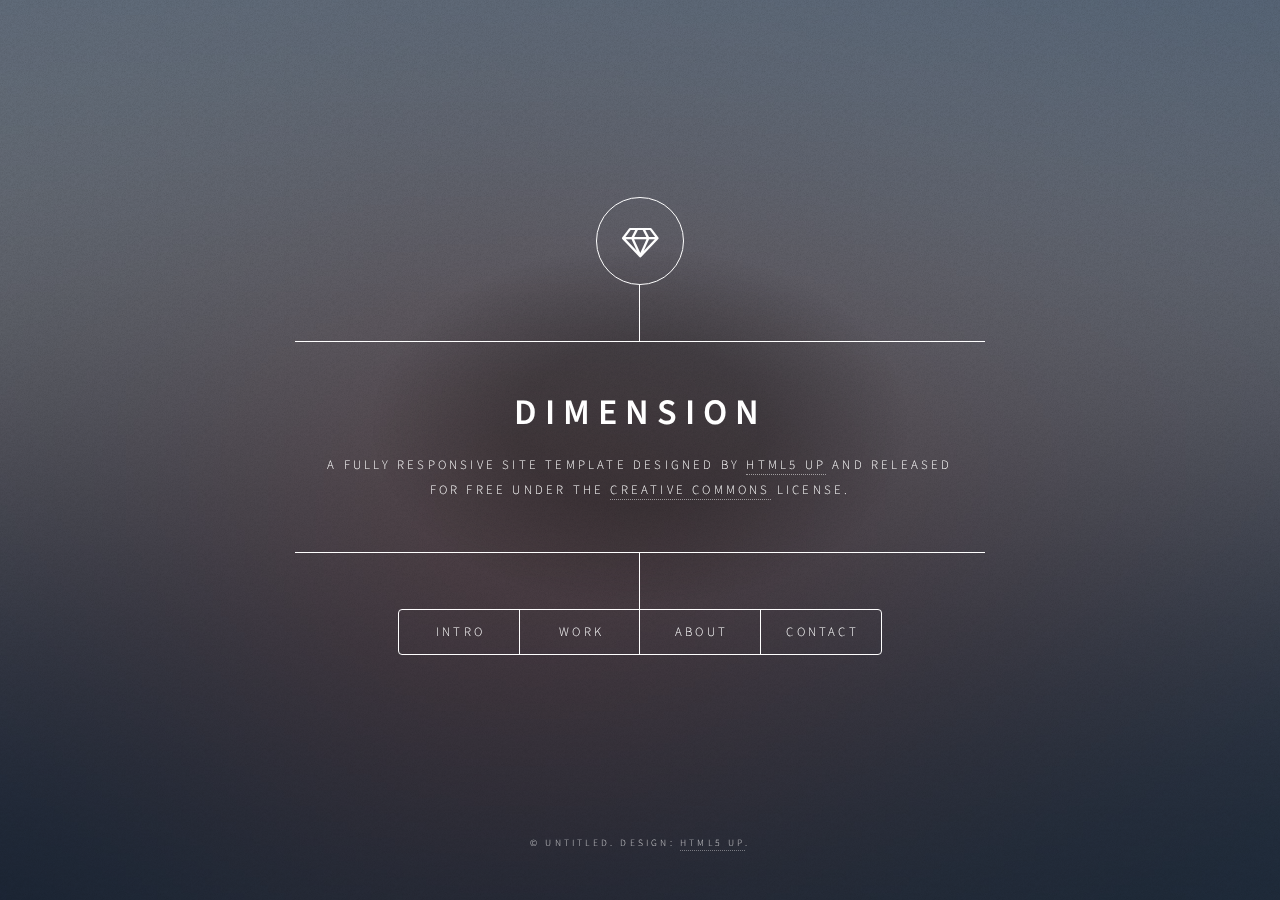
==== index.html @ cc06a054 "dimension template" ====
<!DOCTYPE HTML>
<!--
	Dimension by HTML5 UP
	html5up.net | @ajlkn
	Free for personal and commercial use under the CCA 3.0 license (html5up.net/license)
-->
<html>
	<head>
		<title>Dimension by HTML5 UP</title>
		<meta charset="utf-8" />
		<meta name="viewport" content="width=device-width, initial-scale=1, user-scalable=no" />
		<link rel="stylesheet" href="assets/css/main.css" />
		<noscript><link rel="stylesheet" href="assets/css/noscript.css" /></noscript>
	</head>
	<body class="is-preload">

		<!-- Wrapper -->
			<div id="wrapper">

				<!-- Header -->
					<header id="header">
						<div class="logo">
							<span class="icon fa-diamond"></span>
						</div>
						<div class="content">
							<div class="inner">
								<h1>Dimension</h1>
								<p>A fully responsive site template designed by <a href="https://html5up.net">HTML5 UP</a> and released<br />
								for free under the <a href="https://html5up.net/license">Creative Commons</a> license.</p>
							</div>
						</div>
						<nav>
							<ul>
								<li><a href="#intro">Intro</a></li>
								<li><a href="#work">Work</a></li>
								<li><a href="#about">About</a></li>
								<li><a href="#contact">Contact</a></li>
								<!--<li><a href="#elements">Elements</a></li>-->
							</ul>
						</nav>
					</header>

				<!-- Main -->
					<div id="main">

						<!-- Intro -->
							<article id="intro">
								<h2 class="major">Intro</h2>
								<span class="image main"><img src="images/pic01.jpg" alt="" /></span>
								<p>Aenean ornare velit lacus, ac varius enim ullamcorper eu. Proin aliquam facilisis ante interdum congue. Integer mollis, nisl amet convallis, porttitor magna ullamcorper, amet egestas mauris. Ut magna finibus nisi nec lacinia. Nam maximus erat id euismod egestas. By the way, check out my <a href="#work">awesome work</a>.</p>
								<p>Lorem ipsum dolor sit amet, consectetur adipiscing elit. Duis dapibus rutrum facilisis. Class aptent taciti sociosqu ad litora torquent per conubia nostra, per inceptos himenaeos. Etiam tristique libero eu nibh porttitor fermentum. Nullam venenatis erat id vehicula viverra. Nunc ultrices eros ut ultricies condimentum. Mauris risus lacus, blandit sit amet venenatis non, bibendum vitae dolor. Nunc lorem mauris, fringilla in aliquam at, euismod in lectus. Pellentesque habitant morbi tristique senectus et netus et malesuada fames ac turpis egestas. In non lorem sit amet elit placerat maximus. Pellentesque aliquam maximus risus, vel sed vehicula.</p>
							</article>

						<!-- Work -->
							<article id="work">
								<h2 class="major">Work</h2>
								<span class="image main"><img src="images/pic02.jpg" alt="" /></span>
								<p>Adipiscing magna sed dolor elit. Praesent eleifend dignissim arcu, at eleifend sapien imperdiet ac. Aliquam erat volutpat. Praesent urna nisi, fringila lorem et vehicula lacinia quam. Integer sollicitudin mauris nec lorem luctus ultrices.</p>
								<p>Nullam et orci eu lorem consequat tincidunt vivamus et sagittis libero. Mauris aliquet magna magna sed nunc rhoncus pharetra. Pellentesque condimentum sem. In efficitur ligula tate urna. Maecenas laoreet massa vel lacinia pellentesque lorem ipsum dolor. Nullam et orci eu lorem consequat tincidunt. Vivamus et sagittis libero. Mauris aliquet magna magna sed nunc rhoncus amet feugiat tempus.</p>
							</article>

						<!-- About -->
							<article id="about">
								<h2 class="major">About</h2>
								<span class="image main"><img src="images/pic03.jpg" alt="" /></span>
								<p>Lorem ipsum dolor sit amet, consectetur et adipiscing elit. Praesent eleifend dignissim arcu, at eleifend sapien imperdiet ac. Aliquam erat volutpat. Praesent urna nisi, fringila lorem et vehicula lacinia quam. Integer sollicitudin mauris nec lorem luctus ultrices. Aliquam libero et malesuada fames ac ante ipsum primis in faucibus. Cras viverra ligula sit amet ex mollis mattis lorem ipsum dolor sit amet.</p>
							</article>

						<!-- Contact -->
							<article id="contact">
								<h2 class="major">Contact</h2>
								<form method="post" action="#">
									<div class="fields">
										<div class="field half">
											<label for="name">Name</label>
											<input type="text" name="name" id="name" />
										</div>
										<div class="field half">
											<label for="email">Email</label>
											<input type="text" name="email" id="email" />
										</div>
										<div class="field">
											<label for="message">Message</label>
											<textarea name="message" id="message" rows="4"></textarea>
										</div>
									</div>
									<ul class="actions">
										<li><input type="submit" value="Send Message" class="primary" /></li>
										<li><input type="reset" value="Reset" /></li>
									</ul>
								</form>
								<ul class="icons">
									<li><a href="#" class="icon fa-twitter"><span class="label">Twitter</span></a></li>
									<li><a href="#" class="icon fa-facebook"><span class="label">Facebook</span></a></li>
									<li><a href="#" class="icon fa-instagram"><span class="label">Instagram</span></a></li>
									<li><a href="#" class="icon fa-github"><span class="label">GitHub</span></a></li>
								</ul>
							</article>

						<!-- Elements -->
							<article id="elements">
								<h2 class="major">Elements</h2>

								<section>
									<h3 class="major">Text</h3>
									<p>This is <b>bold</b> and this is <strong>strong</strong>. This is <i>italic</i> and this is <em>emphasized</em>.
									This is <sup>superscript</sup> text and this is <sub>subscript</sub> text.
									This is <u>underlined</u> and this is code: <code>for (;;) { ... }</code>. Finally, <a href="#">this is a link</a>.</p>
									<hr />
									<h2>Heading Level 2</h2>
									<h3>Heading Level 3</h3>
									<h4>Heading Level 4</h4>
									<h5>Heading Level 5</h5>
									<h6>Heading Level 6</h6>
									<hr />
									<h4>Blockquote</h4>
									<blockquote>Fringilla nisl. Donec accumsan interdum nisi, quis tincidunt felis sagittis eget tempus euismod. Vestibulum ante ipsum primis in faucibus vestibulum. Blandit adipiscing eu felis iaculis volutpat ac adipiscing accumsan faucibus. Vestibulum ante ipsum primis in faucibus lorem ipsum dolor sit amet nullam adipiscing eu felis.</blockquote>
									<h4>Preformatted</h4>
									<pre><code>i = 0;

while (!deck.isInOrder()) {
    print 'Iteration ' + i;
    deck.shuffle();
    i++;
}

print 'It took ' + i + ' iterations to sort the deck.';</code></pre>
								</section>

								<section>
									<h3 class="major">Lists</h3>

									<h4>Unordered</h4>
									<ul>
										<li>Dolor pulvinar etiam.</li>
										<li>Sagittis adipiscing.</li>
										<li>Felis enim feugiat.</li>
									</ul>

									<h4>Alternate</h4>
									<ul class="alt">
										<li>Dolor pulvinar etiam.</li>
										<li>Sagittis adipiscing.</li>
										<li>Felis enim feugiat.</li>
									</ul>

									<h4>Ordered</h4>
									<ol>
										<li>Dolor pulvinar etiam.</li>
										<li>Etiam vel felis viverra.</li>
										<li>Felis enim feugiat.</li>
										<li>Dolor pulvinar etiam.</li>
										<li>Etiam vel felis lorem.</li>
										<li>Felis enim et feugiat.</li>
									</ol>
									<h4>Icons</h4>
									<ul class="icons">
										<li><a href="#" class="icon fa-twitter"><span class="label">Twitter</span></a></li>
										<li><a href="#" class="icon fa-facebook"><span class="label">Facebook</span></a></li>
										<li><a href="#" class="icon fa-instagram"><span class="label">Instagram</span></a></li>
										<li><a href="#" class="icon fa-github"><span class="label">Github</span></a></li>
									</ul>

									<h4>Actions</h4>
									<ul class="actions">
										<li><a href="#" class="button primary">Default</a></li>
										<li><a href="#" class="button">Default</a></li>
									</ul>
									<ul class="actions stacked">
										<li><a href="#" class="button primary">Default</a></li>
										<li><a href="#" class="button">Default</a></li>
									</ul>
								</section>

								<section>
									<h3 class="major">Table</h3>
									<h4>Default</h4>
									<div class="table-wrapper">
										<table>
											<thead>
												<tr>
													<th>Name</th>
													<th>Description</th>
													<th>Price</th>
												</tr>
											</thead>
											<tbody>
												<tr>
													<td>Item One</td>
													<td>Ante turpis integer aliquet porttitor.</td>
													<td>29.99</td>
												</tr>
												<tr>
													<td>Item Two</td>
													<td>Vis ac commodo adipiscing arcu aliquet.</td>
													<td>19.99</td>
												</tr>
												<tr>
													<td>Item Three</td>
													<td> Morbi faucibus arcu accumsan lorem.</td>
													<td>29.99</td>
												</tr>
												<tr>
													<td>Item Four</td>
													<td>Vitae integer tempus condimentum.</td>
													<td>19.99</td>
												</tr>
												<tr>
													<td>Item Five</td>
													<td>Ante turpis integer aliquet porttitor.</td>
													<td>29.99</td>
												</tr>
											</tbody>
											<tfoot>
												<tr>
													<td colspan="2"></td>
													<td>100.00</td>
												</tr>
											</tfoot>
										</table>
									</div>

									<h4>Alternate</h4>
									<div class="table-wrapper">
										<table class="alt">
											<thead>
												<tr>
													<th>Name</th>
													<th>Description</th>
													<th>Price</th>
												</tr>
											</thead>
											<tbody>
												<tr>
													<td>Item One</td>
													<td>Ante turpis integer aliquet porttitor.</td>
													<td>29.99</td>
												</tr>
												<tr>
													<td>Item Two</td>
													<td>Vis ac commodo adipiscing arcu aliquet.</td>
													<td>19.99</td>
												</tr>
												<tr>
													<td>Item Three</td>
													<td> Morbi faucibus arcu accumsan lorem.</td>
													<td>29.99</td>
												</tr>
												<tr>
													<td>Item Four</td>
													<td>Vitae integer tempus condimentum.</td>
													<td>19.99</td>
												</tr>
												<tr>
													<td>Item Five</td>
													<td>Ante turpis integer aliquet porttitor.</td>
													<td>29.99</td>
												</tr>
											</tbody>
											<tfoot>
												<tr>
													<td colspan="2"></td>
													<td>100.00</td>
												</tr>
											</tfoot>
										</table>
									</div>
								</section>

								<section>
									<h3 class="major">Buttons</h3>
									<ul class="actions">
										<li><a href="#" class="button primary">Primary</a></li>
										<li><a href="#" class="button">Default</a></li>
									</ul>
									<ul class="actions">
										<li><a href="#" class="button">Default</a></li>
										<li><a href="#" class="button small">Small</a></li>
									</ul>
									<ul class="actions">
										<li><a href="#" class="button primary icon fa-download">Icon</a></li>
										<li><a href="#" class="button icon fa-download">Icon</a></li>
									</ul>
									<ul class="actions">
										<li><span class="button primary disabled">Disabled</span></li>
										<li><span class="button disabled">Disabled</span></li>
									</ul>
								</section>

								<section>
									<h3 class="major">Form</h3>
									<form method="post" action="#">
										<div class="fields">
											<div class="field half">
												<label for="demo-name">Name</label>
												<input type="text" name="demo-name" id="demo-name" value="" placeholder="Jane Doe" />
											</div>
											<div class="field half">
												<label for="demo-email">Email</label>
												<input type="email" name="demo-email" id="demo-email" value="" placeholder="jane@untitled.tld" />
											</div>
											<div class="field">
												<label for="demo-category">Category</label>
												<select name="demo-category" id="demo-category">
													<option value="">-</option>
													<option value="1">Manufacturing</option>
													<option value="1">Shipping</option>
													<option value="1">Administration</option>
													<option value="1">Human Resources</option>
												</select>
											</div>
											<div class="field half">
												<input type="radio" id="demo-priority-low" name="demo-priority" checked>
												<label for="demo-priority-low">Low</label>
											</div>
											<div class="field half">
												<input type="radio" id="demo-priority-high" name="demo-priority">
												<label for="demo-priority-high">High</label>
											</div>
											<div class="field half">
												<input type="checkbox" id="demo-copy" name="demo-copy">
												<label for="demo-copy">Email me a copy</label>
											</div>
											<div class="field half">
												<input type="checkbox" id="demo-human" name="demo-human" checked>
												<label for="demo-human">Not a robot</label>
											</div>
											<div class="field">
												<label for="demo-message">Message</label>
												<textarea name="demo-message" id="demo-message" placeholder="Enter your message" rows="6"></textarea>
											</div>
										</div>
										<ul class="actions">
											<li><input type="submit" value="Send Message" class="primary" /></li>
											<li><input type="reset" value="Reset" /></li>
										</ul>
									</form>
								</section>

							</article>

					</div>

				<!-- Footer -->
					<footer id="footer">
						<p class="copyright">&copy; Untitled. Design: <a href="https://html5up.net">HTML5 UP</a>.</p>
					</footer>

			</div>

		<!-- BG -->
			<div id="bg"></div>

		<!-- Scripts -->
			<script src="assets/js/jquery.min.js"></script>
			<script src="assets/js/browser.min.js"></script>
			<script src="assets/js/breakpoints.min.js"></script>
			<script src="assets/js/util.js"></script>
			<script src="assets/js/main.js"></script>

	</body>
</html>
---- assets/css/main.css ----
@import url(font-awesome.min.css);
@import url("https://fonts.googleapis.com/css?family=Source+Sans+Pro:300italic,600italic,300,600");

/*
	Dimension by HTML5 UP
	html5up.net | @ajlkn
	Free for personal and commercial use under the CCA 3.0 license (html5up.net/license)
*/

html, body, div, span, applet, object,
iframe, h1, h2, h3, h4, h5, h6, p, blockquote,
pre, a, abbr, acronym, address, big, cite,
code, del, dfn, em, img, ins, kbd, q, s, samp,
small, strike, strong, sub, sup, tt, var, b,
u, i, center, dl, dt, dd, ol, ul, li, fieldset,
form, label, legend, table, caption, tbody,
tfoot, thead, tr, th, td, article, aside,
canvas, details, embed, figure, figcaption,
footer, header, hgroup, menu, nav, output, ruby,
section, summary, time, mark, audio, video {
	margin: 0;
	padding: 0;
	border: 0;
	font-size: 100%;
	font: inherit;
	vertical-align: baseline;}

article, aside, details, figcaption, figure,
footer, header, hgroup, menu, nav, section {
	display: block;}

body {
	line-height: 1;
}

ol, ul {
	list-style: none;
}

blockquote, q {
	quotes: none;
}

	blockquote:before, blockquote:after, q:before, q:after {
		content: '';
		content: none;
	}

table {
	border-collapse: collapse;
	border-spacing: 0;
}

body {
	-webkit-text-size-adjust: none;
}

mark {
	background-color: transparent;
	color: inherit;
}

input::-moz-focus-inner {
	border: 0;
	padding: 0;
}

input, select, textarea {
	-moz-appearance: none;
	-webkit-appearance: none;
	-ms-appearance: none;
	appearance: none;
}

/* Basic */

	@-ms-viewport {
		width: device-width;
	}

	@media screen and (max-width: 480px) {

		html, body {
			min-width: 320px;
		}

	}

	html {
		box-sizing: border-box;
	}

	*, *:before, *:after {
		box-sizing: inherit;
	}

	body {
		background: #1b1f22;
	}

		body.is-preload *, body.is-preload *:before, body.is-preload *:after {
			-moz-animation: none !important;
			-webkit-animation: none !important;
			-ms-animation: none !important;
			animation: none !important;
			-moz-transition: none !important;
			-webkit-transition: none !important;
			-ms-transition: none !important;
			transition: none !important;
		}

/* Type */

	html {
		font-size: 16pt;
	}

		@media screen and (max-width: 1680px) {

			html {
				font-size: 12pt;
			}

		}

		@media screen and (max-width: 736px) {

			html {
				font-size: 11pt;
			}

		}

		@media screen and (max-width: 360px) {

			html {
				font-size: 10pt;
			}

		}

	body, input, select, textarea {
		color: #ffffff;
		font-family: "Source Sans Pro", sans-serif;
		font-weight: 300;
		font-size: 1rem;
		line-height: 1.65;
	}

	a {
		-moz-transition: color 0.2s ease-in-out, background-color 0.2s ease-in-out, border-bottom-color 0.2s ease-in-out;
		-webkit-transition: color 0.2s ease-in-out, background-color 0.2s ease-in-out, border-bottom-color 0.2s ease-in-out;
		-ms-transition: color 0.2s ease-in-out, background-color 0.2s ease-in-out, border-bottom-color 0.2s ease-in-out;
		transition: color 0.2s ease-in-out, background-color 0.2s ease-in-out, border-bottom-color 0.2s ease-in-out;
		border-bottom: dotted 1px rgba(255, 255, 255, 0.5);
		text-decoration: none;
		color: inherit;
	}

		a:hover {
			border-bottom-color: transparent;
		}

	strong, b {
		color: #ffffff;
		font-weight: 600;
	}

	em, i {
		font-style: italic;
	}

	p {
		margin: 0 0 2rem 0;
	}

	h1, h2, h3, h4, h5, h6 {
		color: #ffffff;
		font-weight: 600;
		line-height: 1.5;
		margin: 0 0 1rem 0;
		text-transform: uppercase;
		letter-spacing: 0.2rem;
	}

		h1 a, h2 a, h3 a, h4 a, h5 a, h6 a {
			color: inherit;
			text-decoration: none;
		}

		h1.major, h2.major, h3.major, h4.major, h5.major, h6.major {
			border-bottom: solid 1px #ffffff;
			width: -moz-max-content;
			width: -webkit-max-content;
			width: -ms-max-content;
			width: max-content;
			padding-bottom: 0.5rem;
			margin: 0 0 2rem 0;
		}

	h1 {
		font-size: 2.25rem;
		line-height: 1.3;
		letter-spacing: 0.5rem;
	}

	h2 {
		font-size: 1.5rem;
		line-height: 1.4;
		letter-spacing: 0.5rem;
	}

	h3 {
		font-size: 1rem;
	}

	h4 {
		font-size: 0.8rem;
	}

	h5 {
		font-size: 0.7rem;
	}

	h6 {
		font-size: 0.6rem;
	}

	@media screen and (max-width: 736px) {

		h1 {
			font-size: 1.75rem;
			line-height: 1.4;
		}

		h2 {
			font-size: 1.25em;
			line-height: 1.5;
		}

	}

	sub {
		font-size: 0.8rem;
		position: relative;
		top: 0.5rem;
	}

	sup {
		font-size: 0.8rem;
		position: relative;
		top: -0.5rem;
	}

	blockquote {
		border-left: solid 4px #ffffff;
		font-style: italic;
		margin: 0 0 2rem 0;
		padding: 0.5rem 0 0.5rem 2rem;
	}

	code {
		background: rgba(255, 255, 255, 0.075);
		border-radius: 4px;
		font-family: "Courier New", monospace;
		font-size: 0.9rem;
		margin: 0 0.25rem;
		padding: 0.25rem 0.65rem;
	}

	pre {
		-webkit-overflow-scrolling: touch;
		font-family: "Courier New", monospace;
		font-size: 0.9rem;
		margin: 0 0 2rem 0;
	}

		pre code {
			display: block;
			line-height: 1.75;
			padding: 1rem 1.5rem;
			overflow-x: auto;
		}

	hr {
		border: 0;
		border-bottom: solid 1px #ffffff;
		margin: 2.75rem 0;
	}

	.align-left {
		text-align: left;
	}

	.align-center {
		text-align: center;
	}

	.align-right {
		text-align: right;
	}

/* Form */

	form {
		margin: 0 0 2rem 0;
	}

		form > :last-child {
			margin-bottom: 0;
		}

		form > .fields {
			display: -moz-flex;
			display: -webkit-flex;
			display: -ms-flex;
			display: flex;
			-moz-flex-wrap: wrap;
			-webkit-flex-wrap: wrap;
			-ms-flex-wrap: wrap;
			flex-wrap: wrap;
			width: calc(100% + 3rem);
			margin: -1.5rem 0 2rem -1.5rem;
		}

			form > .fields > .field {
				-moz-flex-grow: 0;
				-webkit-flex-grow: 0;
				-ms-flex-grow: 0;
				flex-grow: 0;
				-moz-flex-shrink: 0;
				-webkit-flex-shrink: 0;
				-ms-flex-shrink: 0;
				flex-shrink: 0;
				padding: 1.5rem 0 0 1.5rem;
				width: calc(100% - 1.5rem);
			}

				form > .fields > .field.half {
					width: calc(50% - 0.75rem);
				}

				form > .fields > .field.third {
					width: calc(100%/3 - 0.5rem);
				}

				form > .fields > .field.quarter {
					width: calc(25% - 0.375rem);
				}

		@media screen and (max-width: 480px) {

			form > .fields {
				width: calc(100% + 3rem);
				margin: -1.5rem 0 2rem -1.5rem;
			}

				form > .fields > .field {
					padding: 1.5rem 0 0 1.5rem;
					width: calc(100% - 1.5rem);
				}

					form > .fields > .field.half {
						width: calc(100% - 1.5rem);
					}

					form > .fields > .field.third {
						width: calc(100% - 1.5rem);
					}

					form > .fields > .field.quarter {
						width: calc(100% - 1.5rem);
					}

		}

	label {
		color: #ffffff;
		display: block;
		font-size: 0.8rem;
		font-weight: 300;
		letter-spacing: 0.2rem;
		line-height: 1.5;
		margin: 0 0 1rem 0;
		text-transform: uppercase;
	}

	input[type="text"],
	input[type="password"],
	input[type="email"],
	input[type="tel"],
	select,
	textarea {
		-moz-appearance: none;
		-webkit-appearance: none;
		-ms-appearance: none;
		appearance: none;
		-moz-transition: border-color 0.2s ease-in-out, box-shadow 0.2s ease-in-out, background-color 0.2s ease-in-out;
		-webkit-transition: border-color 0.2s ease-in-out, box-shadow 0.2s ease-in-out, background-color 0.2s ease-in-out;
		-ms-transition: border-color 0.2s ease-in-out, box-shadow 0.2s ease-in-out, background-color 0.2s ease-in-out;
		transition: border-color 0.2s ease-in-out, box-shadow 0.2s ease-in-out, background-color 0.2s ease-in-out;
		background-color: transparent;
		border-radius: 4px;
		border: solid 1px #ffffff;
		color: inherit;
		display: block;
		outline: 0;
		padding: 0 1rem;
		text-decoration: none;
		width: 100%;
	}

		input[type="text"]:invalid,
		input[type="password"]:invalid,
		input[type="email"]:invalid,
		input[type="tel"]:invalid,
		select:invalid,
		textarea:invalid {
			box-shadow: none;
		}

		input[type="text"]:focus,
		input[type="password"]:focus,
		input[type="email"]:focus,
		input[type="tel"]:focus,
		select:focus,
		textarea:focus {
			background: rgba(255, 255, 255, 0.075);
			border-color: #ffffff;
			box-shadow: 0 0 0 1px #ffffff;
		}

	select {
		background-image: url("data:image/svg+xml;charset=utf8,%3Csvg xmlns='http://www.w3.org/2000/svg' width='40' height='40' preserveAspectRatio='none' viewBox='0 0 40 40'%3E%3Cpath d='M9.4,12.3l10.4,10.4l10.4-10.4c0.2-0.2,0.5-0.4,0.9-0.4c0.3,0,0.6,0.1,0.9,0.4l3.3,3.3c0.2,0.2,0.4,0.5,0.4,0.9 c0,0.4-0.1,0.6-0.4,0.9L20.7,31.9c-0.2,0.2-0.5,0.4-0.9,0.4c-0.3,0-0.6-0.1-0.9-0.4L4.3,17.3c-0.2-0.2-0.4-0.5-0.4-0.9 c0-0.4,0.1-0.6,0.4-0.9l3.3-3.3c0.2-0.2,0.5-0.4,0.9-0.4S9.1,12.1,9.4,12.3z' fill='%23ffffff' /%3E%3C/svg%3E");
		background-size: 1.25rem;
		background-repeat: no-repeat;
		background-position: calc(100% - 1rem) center;
		height: 2.75rem;
		padding-right: 2.75rem;
		text-overflow: ellipsis;
	}

		select option {
			color: #ffffff;
			background: #1b1f22;
		}

		select:focus::-ms-value {
			background-color: transparent;
		}

		select::-ms-expand {
			display: none;
		}

	input[type="text"],
	input[type="password"],
	input[type="email"],
	select {
		height: 2.75rem;
	}

	textarea {
		padding: 0.75rem 1rem;
	}

	input[type="checkbox"],
	input[type="radio"] {
		-moz-appearance: none;
		-webkit-appearance: none;
		-ms-appearance: none;
		appearance: none;
		display: block;
		float: left;
		margin-right: -2rem;
		opacity: 0;
		width: 1rem;
		z-index: -1;
	}

		input[type="checkbox"] + label,
		input[type="radio"] + label {
			text-decoration: none;
			-moz-user-select: none;
			-webkit-user-select: none;
			-ms-user-select: none;
			user-select: none;
			color: #ffffff;
			cursor: pointer;
			display: inline-block;
			font-size: 0.8rem;
			font-weight: 300;
			margin: 0 0 0.5rem 0;
			padding-left: 2.65rem;
			padding-right: 0.75rem;
			position: relative;
		}

			input[type="checkbox"] + label:before,
			input[type="radio"] + label:before {
				-moz-osx-font-smoothing: grayscale;
				-webkit-font-smoothing: antialiased;
				font-family: FontAwesome;
				font-style: normal;
				font-weight: normal;
				text-transform: none !important;
			}

			input[type="checkbox"] + label:before,
			input[type="radio"] + label:before {
				-moz-transition: border-color 0.2s ease-in-out, box-shadow 0.2s ease-in-out, background-color 0.2s ease-in-out;
				-webkit-transition: border-color 0.2s ease-in-out, box-shadow 0.2s ease-in-out, background-color 0.2s ease-in-out;
				-ms-transition: border-color 0.2s ease-in-out, box-shadow 0.2s ease-in-out, background-color 0.2s ease-in-out;
				transition: border-color 0.2s ease-in-out, box-shadow 0.2s ease-in-out, background-color 0.2s ease-in-out;
				border-radius: 4px;
				border: solid 1px #ffffff;
				content: '';
				display: inline-block;
				height: 1.65rem;
				left: 0;
				line-height: calc(1.58125rem + 0em);
				position: absolute;
				text-align: center;
				top: -0.125rem;
				width: 1.65rem;
			}

		input[type="checkbox"]:checked + label:before,
		input[type="radio"]:checked + label:before {
			background: #ffffff !important;
			border-color: #ffffff !important;
			color: #1b1f22;
			content: '\f00c';
		}

		input[type="checkbox"]:focus + label:before,
		input[type="radio"]:focus + label:before {
			background: rgba(255, 255, 255, 0.075);
			border-color: #ffffff;
			box-shadow: 0 0 0 1px #ffffff;
		}

	input[type="checkbox"] + label:before {
		border-radius: 4px;
	}

	input[type="radio"] + label:before {
		border-radius: 100%;
	}

	::-webkit-input-placeholder {
		color: rgba(255, 255, 255, 0.5) !important;
		opacity: 1.0;
	}

	:-moz-placeholder {
		color: rgba(255, 255, 255, 0.5) !important;
		opacity: 1.0;
	}

	::-moz-placeholder {
		color: rgba(255, 255, 255, 0.5) !important;
		opacity: 1.0;
	}

	:-ms-input-placeholder {
		color: rgba(255, 255, 255, 0.5) !important;
		opacity: 1.0;
	}

	.formerize-placeholder {
		color: rgba(255, 255, 255, 0.5) !important;
		opacity: 1.0;
	}

/* Box */

	.box {
		border-radius: 4px;
		border: solid 1px #ffffff;
		margin-bottom: 2rem;
		padding: 1.5em;
	}

		.box > :last-child,
		.box > :last-child > :last-child,
		.box > :last-child > :last-child > :last-child {
			margin-bottom: 0;
		}

		.box.alt {
			border: 0;
			border-radius: 0;
			padding: 0;
		}

/* Icon */

	.icon {
		text-decoration: none;
		border-bottom: none;
		position: relative;
	}

		.icon:before {
			-moz-osx-font-smoothing: grayscale;
			-webkit-font-smoothing: antialiased;
			font-family: FontAwesome;
			font-style: normal;
			font-weight: normal;
			text-transform: none !important;
		}

		.icon > .label {
			display: none;
		}

/* Image */

	.image {
		border-radius: 4px;
		border: 0;
		display: inline-block;
		position: relative;
	}

		.image:before {
			pointer-events: none;
			background-image: url("../../images/overlay.png");
			background-color: rgba(19, 21, 25, 0.5);
			border-radius: 4px;
			content: '';
			display: block;
			height: 100%;
			left: 0;
			opacity: 0.5;
			position: absolute;
			top: 0;
			width: 100%;
		}

		.image img {
			border-radius: 4px;
			display: block;
		}

		.image.left, .image.right {
			max-width: 40%;
		}

			.image.left img, .image.right img {
				width: 100%;
			}

		.image.left {
			float: left;
			padding: 0 1.5em 1em 0;
			top: 0.25em;
		}

		.image.right {
			float: right;
			padding: 0 0 1em 1.5em;
			top: 0.25em;
		}

		.image.fit {
			display: block;
			margin: 0 0 2rem 0;
			width: 100%;
		}

			.image.fit img {
				width: 100%;
			}

		.image.main {
			display: block;
			margin: 2.5rem 0;
			width: 100%;
		}

			.image.main img {
				width: 100%;
			}

		@media screen and (max-width: 736px) {

			.image.main {
				margin: 2rem 0;
			}

		}

		@media screen and (max-width: 480px) {

			.image.main {
				margin: 1.5rem 0;
			}

		}

/* List */

	ol {
		list-style: decimal;
		margin: 0 0 2rem 0;
		padding-left: 1.25em;
	}

		ol li {
			padding-left: 0.25em;
		}

	ul {
		list-style: disc;
		margin: 0 0 2rem 0;
		padding-left: 1em;
	}

		ul li {
			padding-left: 0.5em;
		}

		ul.alt {
			list-style: none;
			padding-left: 0;
		}

			ul.alt li {
				border-top: solid 1px #ffffff;
				padding: 0.5em 0;
			}

				ul.alt li:first-child {
					border-top: 0;
					padding-top: 0;
				}

	dl {
		margin: 0 0 2rem 0;
	}

		dl dt {
			display: block;
			font-weight: 600;
			margin: 0 0 1rem 0;
		}

		dl dd {
			margin-left: 2rem;
		}

/* Actions */

	ul.actions {
		display: -moz-flex;
		display: -webkit-flex;
		display: -ms-flex;
		display: flex;
		cursor: default;
		list-style: none;
		margin-left: -1rem;
		padding-left: 0;
	}

		ul.actions li {
			padding: 0 0 0 1rem;
			vertical-align: middle;
		}

		ul.actions.special {
			-moz-justify-content: center;
			-webkit-justify-content: center;
			-ms-justify-content: center;
			justify-content: center;
			width: 100%;
			margin-left: 0;
		}

			ul.actions.special li:first-child {
				padding-left: 0;
			}

		ul.actions.stacked {
			-moz-flex-direction: column;
			-webkit-flex-direction: column;
			-ms-flex-direction: column;
			flex-direction: column;
			margin-left: 0;
		}

			ul.actions.stacked li {
				padding: 1.3rem 0 0 0;
			}

				ul.actions.stacked li:first-child {
					padding-top: 0;
				}

		ul.actions.fit {
			width: calc(100% + 1rem);
		}

			ul.actions.fit li {
				-moz-flex-grow: 1;
				-webkit-flex-grow: 1;
				-ms-flex-grow: 1;
				flex-grow: 1;
				-moz-flex-shrink: 1;
				-webkit-flex-shrink: 1;
				-ms-flex-shrink: 1;
				flex-shrink: 1;
				width: 100%;
			}

				ul.actions.fit li > * {
					width: 100%;
				}

			ul.actions.fit.stacked {
				width: 100%;
			}

		@media screen and (max-width: 480px) {

			ul.actions:not(.fixed) {
				-moz-flex-direction: column;
				-webkit-flex-direction: column;
				-ms-flex-direction: column;
				flex-direction: column;
				margin-left: 0;
				width: 100% !important;
			}

				ul.actions:not(.fixed) li {
					-moz-flex-grow: 1;
					-webkit-flex-grow: 1;
					-ms-flex-grow: 1;
					flex-grow: 1;
					-moz-flex-shrink: 1;
					-webkit-flex-shrink: 1;
					-ms-flex-shrink: 1;
					flex-shrink: 1;
					padding: 1rem 0 0 0;
					text-align: center;
					width: 100%;
				}

					ul.actions:not(.fixed) li > * {
						width: 100%;
					}

					ul.actions:not(.fixed) li:first-child {
						padding-top: 0;
					}

					ul.actions:not(.fixed) li input[type="submit"],
					ul.actions:not(.fixed) li input[type="reset"],
					ul.actions:not(.fixed) li input[type="button"],
					ul.actions:not(.fixed) li button,
					ul.actions:not(.fixed) li .button {
						width: 100%;
					}

						ul.actions:not(.fixed) li input[type="submit"].icon:before,
						ul.actions:not(.fixed) li input[type="reset"].icon:before,
						ul.actions:not(.fixed) li input[type="button"].icon:before,
						ul.actions:not(.fixed) li button.icon:before,
						ul.actions:not(.fixed) li .button.icon:before {
							margin-left: -0.5em;
						}

		}

/* Icons */

	ul.icons {
		cursor: default;
		list-style: none;
		padding-left: 0;
	}

		ul.icons li {
			display: inline-block;
			padding: 0 0.75em 0 0;
		}

			ul.icons li:last-child {
				padding-right: 0;
			}

			ul.icons li a {
				border-radius: 100%;
				box-shadow: inset 0 0 0 1px #ffffff;
				display: inline-block;
				height: 2.25rem;
				line-height: 2.25rem;
				text-align: center;
				width: 2.25rem;
			}

				ul.icons li a:hover {
					background-color: rgba(255, 255, 255, 0.075);
				}

				ul.icons li a:active {
					background-color: rgba(255, 255, 255, 0.175);
				}

/* Table */

	.table-wrapper {
		-webkit-overflow-scrolling: touch;
		overflow-x: auto;
	}

	table {
		margin: 0 0 2rem 0;
		width: 100%;
	}

		table tbody tr {
			border: solid 1px #ffffff;
			border-left: 0;
			border-right: 0;
		}

			table tbody tr:nth-child(2n + 1) {
				background-color: rgba(255, 255, 255, 0.075);
			}

		table td {
			padding: 0.75em 0.75em;
		}

		table th {
			color: #ffffff;
			font-size: 0.9em;
			font-weight: 600;
			padding: 0 0.75em 0.75em 0.75em;
			text-align: left;
		}

		table thead {
			border-bottom: solid 2px #ffffff;
		}

		table tfoot {
			border-top: solid 2px #ffffff;
		}

		table.alt {
			border-collapse: separate;
		}

			table.alt tbody tr td {
				border: solid 1px #ffffff;
				border-left-width: 0;
				border-top-width: 0;
			}

				table.alt tbody tr td:first-child {
					border-left-width: 1px;
				}

			table.alt tbody tr:first-child td {
				border-top-width: 1px;
			}

			table.alt thead {
				border-bottom: 0;
			}

			table.alt tfoot {
				border-top: 0;
			}

/* Button */

	input[type="submit"],
	input[type="reset"],
	input[type="button"],
	button,
	.button {
		-moz-appearance: none;
		-webkit-appearance: none;
		-ms-appearance: none;
		appearance: none;
		-moz-transition: background-color 0.2s ease-in-out, color 0.2s ease-in-out;
		-webkit-transition: background-color 0.2s ease-in-out, color 0.2s ease-in-out;
		-ms-transition: background-color 0.2s ease-in-out, color 0.2s ease-in-out;
		transition: background-color 0.2s ease-in-out, color 0.2s ease-in-out;
		background-color: transparent;
		border-radius: 4px;
		border: 0;
		box-shadow: inset 0 0 0 1px #ffffff;
		color: #ffffff !important;
		cursor: pointer;
		display: inline-block;
		font-size: 0.8rem;
		font-weight: 300;
		height: 2.75rem;
		letter-spacing: 0.2rem;
		line-height: 2.75rem;
		outline: 0;
		padding: 0 1.25rem 0 1.35rem;
		text-align: center;
		text-decoration: none;
		text-transform: uppercase;
		white-space: nowrap;
	}

		input[type="submit"]:hover,
		input[type="reset"]:hover,
		input[type="button"]:hover,
		button:hover,
		.button:hover {
			background-color: rgba(255, 255, 255, 0.075);
		}

		input[type="submit"]:active,
		input[type="reset"]:active,
		input[type="button"]:active,
		button:active,
		.button:active {
			background-color: rgba(255, 255, 255, 0.175);
		}

		input[type="submit"].icon:before,
		input[type="reset"].icon:before,
		input[type="button"].icon:before,
		button.icon:before,
		.button.icon:before {
			margin-right: 0.5em;
		}

		input[type="submit"].fit,
		input[type="reset"].fit,
		input[type="button"].fit,
		button.fit,
		.button.fit {
			width: 100%;
		}

		input[type="submit"].small,
		input[type="reset"].small,
		input[type="button"].small,
		button.small,
		.button.small {
			font-size: 0.6rem;
			height: 2.0625rem;
			line-height: 2.0625rem;
		}

		input[type="submit"].primary,
		input[type="reset"].primary,
		input[type="button"].primary,
		button.primary,
		.button.primary {
			background-color: #ffffff;
			color: #1b1f22 !important;
			font-weight: 600;
		}

		input[type="submit"].disabled, input[type="submit"]:disabled,
		input[type="reset"].disabled,
		input[type="reset"]:disabled,
		input[type="button"].disabled,
		input[type="button"]:disabled,
		button.disabled,
		button:disabled,
		.button.disabled,
		.button:disabled {
			pointer-events: none;
			cursor: default;
			opacity: 0.25;
		}

	input[type="submit"],
	input[type="reset"],
	input[type="button"],
	button {
		line-height: calc(2.75rem - 2px);
	}

/* BG */

	#bg {
		-moz-transform: scale(1.0);
		-webkit-transform: scale(1.0);
		-ms-transform: scale(1.0);
		transform: scale(1.0);
		-webkit-backface-visibility: hidden;
		position: fixed;
		top: 0;
		left: 0;
		width: 100%;
		height: 100vh;
		z-index: 1;
	}

		#bg:before, #bg:after {
			content: '';
			display: block;
			position: absolute;
			top: 0;
			left: 0;
			width: 100%;
			height: 100%;
		}

		#bg:before {
			-moz-transition: background-color 2.5s ease-in-out;
			-webkit-transition: background-color 2.5s ease-in-out;
			-ms-transition: background-color 2.5s ease-in-out;
			transition: background-color 2.5s ease-in-out;
			-moz-transition-delay: 0.75s;
			-webkit-transition-delay: 0.75s;
			-ms-transition-delay: 0.75s;
			transition-delay: 0.75s;
			background-image: linear-gradient(to top, rgba(19, 21, 25, 0.5), rgba(19, 21, 25, 0.5)), url("../../images/overlay.png");
			background-size: auto, 256px 256px;
			background-position: center, center;
			background-repeat: no-repeat, repeat;
			z-index: 2;
		}

		#bg:after {
			-moz-transform: scale(1.125);
			-webkit-transform: scale(1.125);
			-ms-transform: scale(1.125);
			transform: scale(1.125);
			-moz-transition: -moz-transform 0.325s ease-in-out, -moz-filter 0.325s ease-in-out;
			-webkit-transition: -webkit-transform 0.325s ease-in-out, -webkit-filter 0.325s ease-in-out;
			-ms-transition: -ms-transform 0.325s ease-in-out, -ms-filter 0.325s ease-in-out;
			transition: transform 0.325s ease-in-out, filter 0.325s ease-in-out;
			background-image: url("../../images/bg.jpg");
			background-position: center;
			background-size: cover;
			background-repeat: no-repeat;
			z-index: 1;
		}

		body.is-article-visible #bg:after {
			-moz-transform: scale(1.0825);
			-webkit-transform: scale(1.0825);
			-ms-transform: scale(1.0825);
			transform: scale(1.0825);
			-moz-filter: blur(0.2rem);
			-webkit-filter: blur(0.2rem);
			-ms-filter: blur(0.2rem);
			filter: blur(0.2rem);
		}

		body.is-preload #bg:before {
			background-color: #000000;
		}

/* Wrapper */

	#wrapper {
		display: -moz-flex;
		display: -webkit-flex;
		display: -ms-flex;
		display: flex;
		-moz-flex-direction: column;
		-webkit-flex-direction: column;
		-ms-flex-direction: column;
		flex-direction: column;
		-moz-align-items: center;
		-webkit-align-items: center;
		-ms-align-items: center;
		align-items: center;
		-moz-justify-content: space-between;
		-webkit-justify-content: space-between;
		-ms-justify-content: space-between;
		justify-content: space-between;
		position: relative;
		min-height: 100vh;
		width: 100%;
		padding: 4rem 2rem;
		z-index: 3;
	}

		#wrapper:before {
			content: '';
			display: block;
		}

		@media screen and (max-width: 1680px) {

			#wrapper {
				padding: 3rem 2rem;
			}

		}

		@media screen and (max-width: 736px) {

			#wrapper {
				padding: 2rem 1rem;
			}

		}

		@media screen and (max-width: 480px) {

			#wrapper {
				padding: 1rem;
			}

		}

/* Header */

	#header {
		display: -moz-flex;
		display: -webkit-flex;
		display: -ms-flex;
		display: flex;
		-moz-flex-direction: column;
		-webkit-flex-direction: column;
		-ms-flex-direction: column;
		flex-direction: column;
		-moz-align-items: center;
		-webkit-align-items: center;
		-ms-align-items: center;
		align-items: center;
		-moz-transition: -moz-transform 0.325s ease-in-out, -moz-filter 0.325s ease-in-out, opacity 0.325s ease-in-out;
		-webkit-transition: -webkit-transform 0.325s ease-in-out, -webkit-filter 0.325s ease-in-out, opacity 0.325s ease-in-out;
		-ms-transition: -ms-transform 0.325s ease-in-out, -ms-filter 0.325s ease-in-out, opacity 0.325s ease-in-out;
		transition: transform 0.325s ease-in-out, filter 0.325s ease-in-out, opacity 0.325s ease-in-out;
		background-image: -moz-radial-gradient(rgba(0, 0, 0, 0.25) 25%, rgba(0, 0, 0, 0) 55%);
		background-image: -webkit-radial-gradient(rgba(0, 0, 0, 0.25) 25%, rgba(0, 0, 0, 0) 55%);
		background-image: -ms-radial-gradient(rgba(0, 0, 0, 0.25) 25%, rgba(0, 0, 0, 0) 55%);
		background-image: radial-gradient(rgba(0, 0, 0, 0.25) 25%, rgba(0, 0, 0, 0) 55%);
		max-width: 100%;
		text-align: center;
	}

		#header > * {
			-moz-transition: opacity 0.325s ease-in-out;
			-webkit-transition: opacity 0.325s ease-in-out;
			-ms-transition: opacity 0.325s ease-in-out;
			transition: opacity 0.325s ease-in-out;
			position: relative;
			margin-top: 3.5rem;
		}

			#header > *:before {
				content: '';
				display: block;
				position: absolute;
				top: calc(-3.5rem - 1px);
				left: calc(50% - 1px);
				width: 1px;
				height: calc(3.5rem + 1px);
				background: #ffffff;
			}

		#header > :first-child {
			margin-top: 0;
		}

			#header > :first-child:before {
				display: none;
			}

		#header .logo {
			width: 5.5rem;
			height: 5.5rem;
			line-height: 5.5rem;
			border: solid 1px #ffffff;
			border-radius: 100%;
		}

			#header .logo .icon:before {
				font-size: 2rem;
			}

		#header .content {
			border-style: solid;
			border-color: #ffffff;
			border-top-width: 1px;
			border-bottom-width: 1px;
			max-width: 100%;
		}

			#header .content .inner {
				-moz-transition: max-height 0.75s ease, padding 0.75s ease, opacity 0.325s ease-in-out;
				-webkit-transition: max-height 0.75s ease, padding 0.75s ease, opacity 0.325s ease-in-out;
				-ms-transition: max-height 0.75s ease, padding 0.75s ease, opacity 0.325s ease-in-out;
				transition: max-height 0.75s ease, padding 0.75s ease, opacity 0.325s ease-in-out;
				-moz-transition-delay: 0.25s;
				-webkit-transition-delay: 0.25s;
				-ms-transition-delay: 0.25s;
				transition-delay: 0.25s;
				padding: 3rem 2rem;
				max-height: 40rem;
				overflow: hidden;
			}

				#header .content .inner > :last-child {
					margin-bottom: 0;
				}

			#header .content p {
				text-transform: uppercase;
				letter-spacing: 0.2rem;
				font-size: 0.8rem;
				line-height: 2;
			}

		#header nav ul {
			display: -moz-flex;
			display: -webkit-flex;
			display: -ms-flex;
			display: flex;
			margin-bottom: 0;
			list-style: none;
			padding-left: 0;
			border: solid 1px #ffffff;
			border-radius: 4px;
		}

			#header nav ul li {
				padding-left: 0;
				border-left: solid 1px #ffffff;
			}

				#header nav ul li:first-child {
					border-left: 0;
				}

				#header nav ul li a {
					display: block;
					min-width: 7.5rem;
					height: 2.75rem;
					line-height: 2.75rem;
					padding: 0 1.25rem 0 1.45rem;
					text-transform: uppercase;
					letter-spacing: 0.2rem;
					font-size: 0.8rem;
					border-bottom: 0;
				}

					#header nav ul li a:hover {
						background-color: rgba(255, 255, 255, 0.075);
					}

					#header nav ul li a:active {
						background-color: rgba(255, 255, 255, 0.175);
					}

		#header nav.use-middle:after {
			content: '';
			display: block;
			position: absolute;
			top: 0;
			left: calc(50% - 1px);
			width: 1px;
			height: 100%;
			background: #ffffff;
		}

		#header nav.use-middle ul li.is-middle {
			border-left: 0;
		}

		body.is-article-visible #header {
			-moz-transform: scale(0.95);
			-webkit-transform: scale(0.95);
			-ms-transform: scale(0.95);
			transform: scale(0.95);
			-moz-filter: blur(0.1rem);
			-webkit-filter: blur(0.1rem);
			-ms-filter: blur(0.1rem);
			filter: blur(0.1rem);
			opacity: 0;
		}

		body.is-preload #header {
			-moz-filter: blur(0.125rem);
			-webkit-filter: blur(0.125rem);
			-ms-filter: blur(0.125rem);
			filter: blur(0.125rem);
		}

			body.is-preload #header > * {
				opacity: 0;
			}

			body.is-preload #header .content .inner {
				max-height: 0;
				padding-top: 0;
				padding-bottom: 0;
				opacity: 0;
			}

		@media screen and (max-width: 980px) {

			#header .content p br {
				display: none;
			}

		}

		@media screen and (max-width: 736px) {

			#header > * {
				margin-top: 2rem;
			}

				#header > *:before {
					top: calc(-2rem - 1px);
					height: calc(2rem + 1px);
				}

			#header .logo {
				width: 4.75rem;
				height: 4.75rem;
				line-height: 4.75rem;
			}

				#header .logo .icon:before {
					font-size: 1.75rem;
				}

			#header .content .inner {
				padding: 2.5rem 1rem;
			}

			#header .content p {
				line-height: 1.875;
			}

		}

		@media screen and (max-width: 480px) {

			#header {
				padding: 1.5rem 0;
			}

				#header .content .inner {
					padding: 2.5rem 0;
				}

				#header nav ul {
					-moz-flex-direction: column;
					-webkit-flex-direction: column;
					-ms-flex-direction: column;
					flex-direction: column;
					min-width: 10rem;
					max-width: 100%;
				}

					#header nav ul li {
						border-left: 0;
						border-top: solid 1px #ffffff;
					}

						#header nav ul li:first-child {
							border-top: 0;
						}

						#header nav ul li a {
							height: 3rem;
							line-height: 3rem;
							min-width: 0;
							width: 100%;
						}

				#header nav.use-middle:after {
					display: none;
				}

		}

/* Main */

	#main {
		-moz-flex-grow: 1;
		-webkit-flex-grow: 1;
		-ms-flex-grow: 1;
		flex-grow: 1;
		-moz-flex-shrink: 1;
		-webkit-flex-shrink: 1;
		-ms-flex-shrink: 1;
		flex-shrink: 1;
		display: -moz-flex;
		display: -webkit-flex;
		display: -ms-flex;
		display: flex;
		-moz-align-items: center;
		-webkit-align-items: center;
		-ms-align-items: center;
		align-items: center;
		-moz-justify-content: center;
		-webkit-justify-content: center;
		-ms-justify-content: center;
		justify-content: center;
		-moz-flex-direction: column;
		-webkit-flex-direction: column;
		-ms-flex-direction: column;
		flex-direction: column;
		position: relative;
		max-width: 100%;
		z-index: 3;
	}

		#main article {
			-moz-transform: translateY(0.25rem);
			-webkit-transform: translateY(0.25rem);
			-ms-transform: translateY(0.25rem);
			transform: translateY(0.25rem);
			-moz-transition: opacity 0.325s ease-in-out, -moz-transform 0.325s ease-in-out;
			-webkit-transition: opacity 0.325s ease-in-out, -webkit-transform 0.325s ease-in-out;
			-ms-transition: opacity 0.325s ease-in-out, -ms-transform 0.325s ease-in-out;
			transition: opacity 0.325s ease-in-out, transform 0.325s ease-in-out;
			padding: 4.5rem 2.5rem 1.5rem 2.5rem ;
			position: relative;
			width: 40rem;
			max-width: 100%;
			background-color: rgba(27, 31, 34, 0.85);
			border-radius: 4px;
			opacity: 0;
		}

			#main article.active {
				-moz-transform: translateY(0);
				-webkit-transform: translateY(0);
				-ms-transform: translateY(0);
				transform: translateY(0);
				opacity: 1;
			}

			#main article .close {
				display: block;
				position: absolute;
				top: 0;
				right: 0;
				width: 4rem;
				height: 4rem;
				cursor: pointer;
				text-indent: 4rem;
				overflow: hidden;
				white-space: nowrap;
			}

				#main article .close:before {
					-moz-transition: background-color 0.2s ease-in-out;
					-webkit-transition: background-color 0.2s ease-in-out;
					-ms-transition: background-color 0.2s ease-in-out;
					transition: background-color 0.2s ease-in-out;
					content: '';
					display: block;
					position: absolute;
					top: 0.75rem;
					left: 0.75rem;
					width: 2.5rem;
					height: 2.5rem;
					border-radius: 100%;
					background-position: center;
					background-image: url("data:image/svg+xml;charset=utf8,%3Csvg xmlns='http://www.w3.org/2000/svg' xmlns:xlink='http://www.w3.org/1999/xlink' width='20px' height='20px' viewBox='0 0 20 20' zoomAndPan='disable'%3E%3Cstyle%3Eline %7B stroke: %23ffffff%3B stroke-width: 1%3B %7D%3C/style%3E%3Cline x1='2' y1='2' x2='18' y2='18' /%3E%3Cline x1='18' y1='2' x2='2' y2='18' /%3E%3C/svg%3E");
					background-size: 20px 20px;
					background-repeat: no-repeat;
				}

				#main article .close:hover:before {
					background-color: rgba(255, 255, 255, 0.075);
				}

				#main article .close:active:before {
					background-color: rgba(255, 255, 255, 0.175);
				}

		@media screen and (max-width: 736px) {

			#main article {
				padding: 3.5rem 2rem 0.5rem 2rem ;
			}

				#main article .close:before {
					top: 0.875rem;
					left: 0.875rem;
					width: 2.25rem;
					height: 2.25rem;
					background-size: 14px 14px;
				}

		}

		@media screen and (max-width: 480px) {

			#main article {
				padding: 3rem 1.5rem 0.5rem 1.5rem ;
			}

		}

/* Footer */

	#footer {
		-moz-transition: -moz-transform 0.325s ease-in-out, -moz-filter 0.325s ease-in-out, opacity 0.325s ease-in-out;
		-webkit-transition: -webkit-transform 0.325s ease-in-out, -webkit-filter 0.325s ease-in-out, opacity 0.325s ease-in-out;
		-ms-transition: -ms-transform 0.325s ease-in-out, -ms-filter 0.325s ease-in-out, opacity 0.325s ease-in-out;
		transition: transform 0.325s ease-in-out, filter 0.325s ease-in-out, opacity 0.325s ease-in-out;
		width: 100%;
		max-width: 100%;
		margin-top: 2rem;
		text-align: center;
	}

		#footer .copyright {
			letter-spacing: 0.2rem;
			font-size: 0.6rem;
			opacity: 0.75;
			margin-bottom: 0;
			text-transform: uppercase;
		}

		body.is-article-visible #footer {
			-moz-transform: scale(0.95);
			-webkit-transform: scale(0.95);
			-ms-transform: scale(0.95);
			transform: scale(0.95);
			-moz-filter: blur(0.1rem);
			-webkit-filter: blur(0.1rem);
			-ms-filter: blur(0.1rem);
			filter: blur(0.1rem);
			opacity: 0;
		}

		body.is-preload #footer {
			opacity: 0;
		}
---- assets/css/noscript.css ----
/*
	Dimension by HTML5 UP
	html5up.net | @ajlkn
	Free for personal and commercial use under the CCA 3.0 license (html5up.net/license)
*/

/* BG */

	body.is-preload #bg:before {
		background-color: transparent;
	}

/* Header */

	body.is-preload #header {
		-moz-filter: none;
		-webkit-filter: none;
		-ms-filter: none;
		filter: none;
	}

		body.is-preload #header > * {
			opacity: 1;
		}

		body.is-preload #header .content .inner {
			max-height: none;
			padding: 3rem 2rem;
			opacity: 1;
		}

/* Main */

	#main article {
		opacity: 1;
		margin: 4rem 0 0 0;
	}
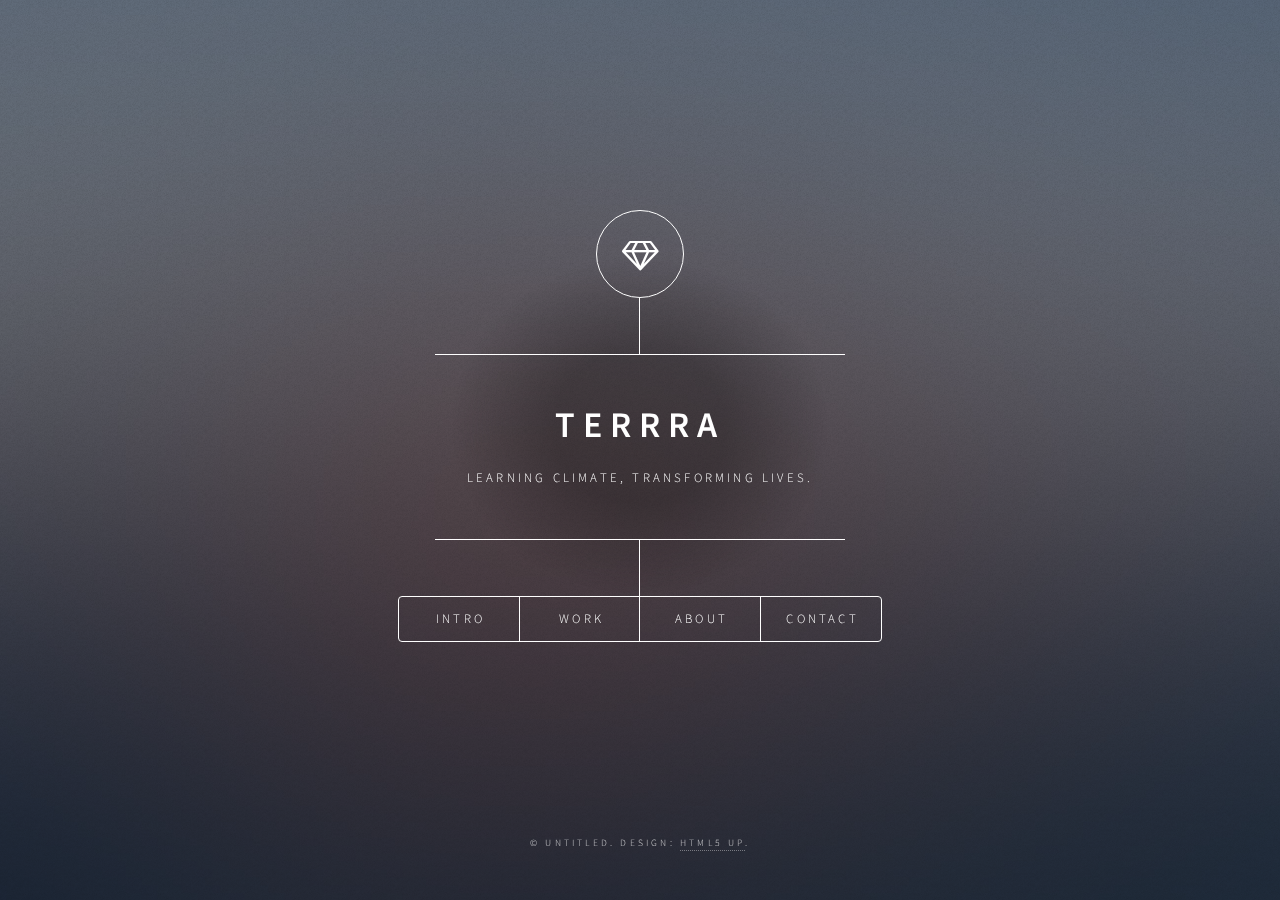
==== commit 8513fede: "change text" ====
--- a/index.html
+++ b/index.html
@@ -6,7 +6,7 @@
 -->
 <html>
 	<head>
-		<title>Dimension by HTML5 UP</title>
+		<title>Climate Change</title>
 		<meta charset="utf-8" />
 		<meta name="viewport" content="width=device-width, initial-scale=1, user-scalable=no" />
 		<link rel="stylesheet" href="assets/css/main.css" />
@@ -19,14 +19,13 @@
 
 				<!-- Header -->
 					<header id="header">
-						<div class="logo">
-							<span class="icon fa-diamond"></span>
+							<div class="logo">
+									<span class="icon fa-diamond"></span>
 						</div>
 						<div class="content">
-							<div class="inner">
-								<h1>Dimension</h1>
-								<p>A fully responsive site template designed by <a href="https://html5up.net">HTML5 UP</a> and released<br />
-								for free under the <a href="https://html5up.net/license">Creative Commons</a> license.</p>
+								<div class="inner">
+								<h1>teRRRa</h1>
+								<p>Learning Climate, Transforming lives.</p>
 							</div>
 						</div>
 						<nav>
@@ -45,12 +44,15 @@
 
 						<!-- Intro -->
 							<article id="intro">
-								<h2 class="major">Intro</h2>
+								<h2 class="major">Global Warming: Carbon Dioxide(CO2)</h2>
 								<span class="image main"><img src="images/pic01.jpg" alt="" /></span>
-								<p>Aenean ornare velit lacus, ac varius enim ullamcorper eu. Proin aliquam facilisis ante interdum congue. Integer mollis, nisl amet convallis, porttitor magna ullamcorper, amet egestas mauris. Ut magna finibus nisi nec lacinia. Nam maximus erat id euismod egestas. By the way, check out my <a href="#work">awesome work</a>.</p>
-								<p>Lorem ipsum dolor sit amet, consectetur adipiscing elit. Duis dapibus rutrum facilisis. Class aptent taciti sociosqu ad litora torquent per conubia nostra, per inceptos himenaeos. Etiam tristique libero eu nibh porttitor fermentum. Nullam venenatis erat id vehicula viverra. Nunc ultrices eros ut ultricies condimentum. Mauris risus lacus, blandit sit amet venenatis non, bibendum vitae dolor. Nunc lorem mauris, fringilla in aliquam at, euismod in lectus. Pellentesque habitant morbi tristique senectus et netus et malesuada fames ac turpis egestas. In non lorem sit amet elit placerat maximus. Pellentesque aliquam maximus risus, vel sed vehicula.</p>
-							</article>
-
+                            <p>Carbon Dioxide(CO2) is an important Greenhouse gas. Although its presence is important in the atmosphere to maintain earth's temperature(only in small amounts),  but in excessive amounts
+							 it can turn into a world crisis problem. Since the dawn of the era of Industrialization, the levels of CO2 are increasing dramatically which has created global warming crisis.</p>
+							 <p>This has now posed threat to existence of all the life on earth. The concentration of the gas is increasing rapidly which is pretty dangerous for the environment. The global warming problem has affected 
+						    every ecosystem of earth, from polar ice caps, to mountain ranges and from sea levels even to the hot deserts.
+						    At the end of the day, this threat can be averted, just by making some changes in our everyday lives to save Mother Earth and us with it. 
+							 </p>
+                            </article>
 						<!-- Work -->
 							<article id="work">
 								<h2 class="major">Work</h2>
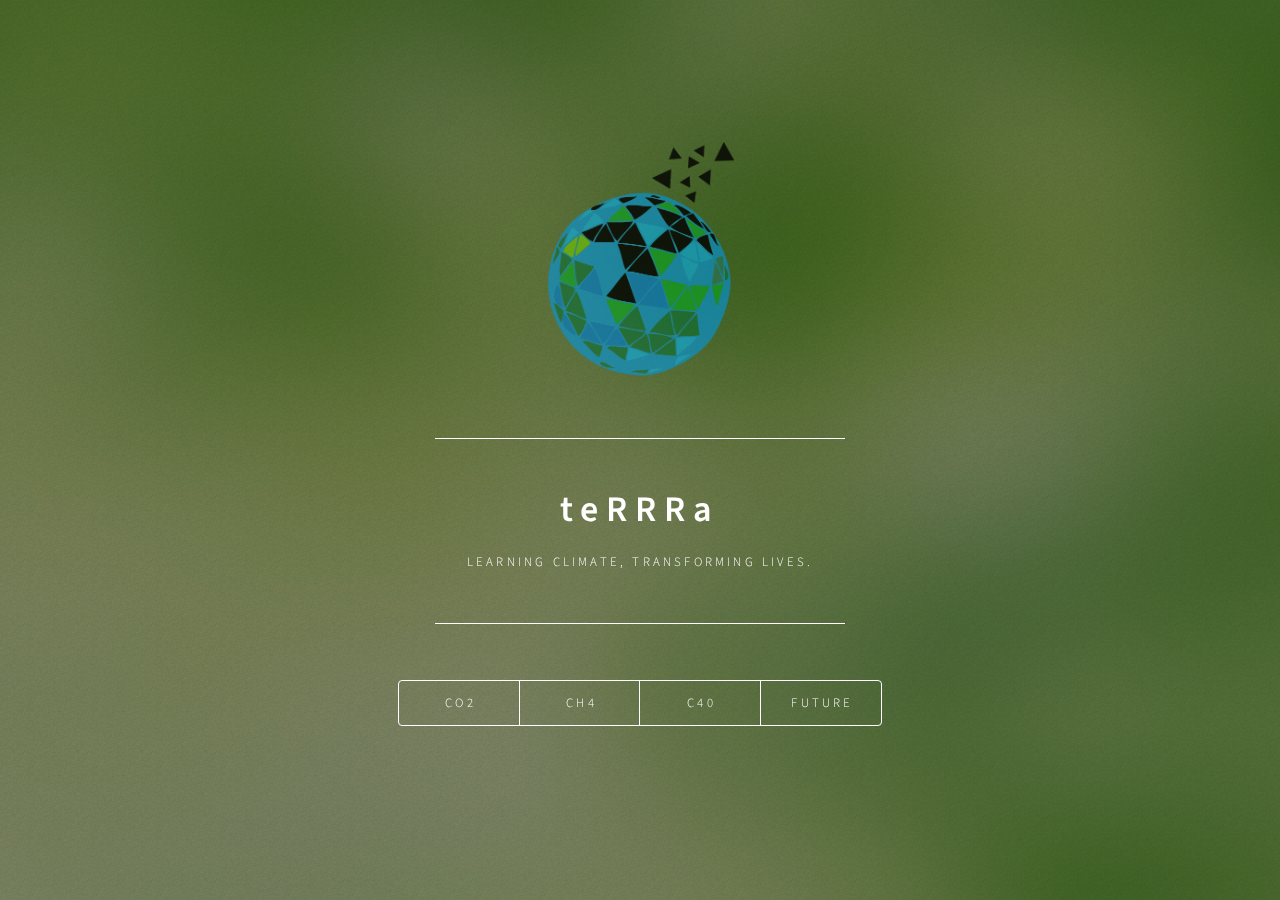
==== commit f24d7145: "add google maps" ====
--- a/index.html
+++ b/index.html
@@ -5,120 +5,166 @@
 	Free for personal and commercial use under the CCA 3.0 license (html5up.net/license)
 -->
 <html>
-	<head>
-		<title>Climate Change</title>
-		<meta charset="utf-8" />
-		<meta name="viewport" content="width=device-width, initial-scale=1, user-scalable=no" />
-		<link rel="stylesheet" href="assets/css/main.css" />
-		<noscript><link rel="stylesheet" href="assets/css/noscript.css" /></noscript>
-	</head>
-	<body class="is-preload">
-
-		<!-- Wrapper -->
-			<div id="wrapper">
-
-				<!-- Header -->
-					<header id="header">
-							<div class="logo">
-									<span class="icon fa-diamond"></span>
+
+<head>
+	<title>Climate Change</title>
+	<meta charset="utf-8" />
+	<meta name="viewport" content="width=device-width, initial-scale=1, user-scalable=no" />
+	<link rel="stylesheet" href="assets/css/main.css" />
+	<noscript>
+		<link rel="stylesheet" href="assets/css/noscript.css" /></noscript>
+	<style>
+		/* Set the size of the div element that contains the map */
+				#map {
+				  height: 35vh; 
+				  width: 100%;  /* The width is the width of the web page */
+				 }
+			  </style>
+</head>
+
+<body class="is-preload">
+
+	<!-- Wrapper -->
+	<div id="wrapper">
+
+		<!-- Header -->
+		<header id="header">
+			<div class="logo">
+				<!-- <span class="icon fa-diamond"></span> -->
+				<img src="images/teRRRa3.png" alt="">
+			</div>
+			<div class="content">
+				<div class="inner">
+					<h1>teRRRa</h1>
+					<p>Learning Climate, Transforming lives.</p>
+				</div>
+			</div>
+			<nav>
+				<ul>
+					<li><a href="#intro">CO2</a></li>
+					<li><a href="#work">CH4</a></li>
+					<li><a href="#about">C40</a></li>
+					<li><a href="#contact">Future</a></li>
+					<!--<li><a href="#elements">Elements</a></li>-->
+				</ul>
+			</nav>
+		</header>
+
+		<!-- Main -->
+		<div id="main">
+
+			<!-- Intro -->
+			<article id="intro">
+				<h2 class="major">Carbon Dioxide(CO2)</h2>
+				<span class="image main"><img src="images/CO2.gif" alt="" /><img src="images/Legend.png" alt=""></span>
+
+				<p>Carbon Dioxide(CO2) is an important Greenhouse gas. Although its presence is important in the atmosphere to
+					maintain earth's temperature(only in small amounts), but in excessive amounts
+					it can turn into a world crisis problem. Since the dawn of the era of Industrialization, the levels of CO2 are
+					increasing dramatically which has created global warming crisis.</p>
+				<p>This has now posed threat to existence of all the life on earth. The concentration of the gas is increasing
+					rapidly which is pretty dangerous for the environment. The global warming problem has affected
+					every ecosystem of earth, from polar ice caps, to mountain ranges and from sea levels even to the hot deserts.
+					At the end of the day, this threat can be averted, just by making some changes in our everyday lives to save
+					Mother Earth and us with it.
+				</p>
+			</article>
+			<!-- Work -->
+			<article id="work">
+				<h2 class="major">Work</h2>
+				<span class="image main"><img src="images/pic02.jpg" alt="" /></span>
+				<p>Adipiscing magna sed dolor elit. Praesent eleifend dignissim arcu, at eleifend sapien imperdiet ac. Aliquam erat
+					volutpat. Praesent urna nisi, fringila lorem et vehicula lacinia quam. Integer sollicitudin mauris nec lorem
+					luctus ultrices.</p>
+				<p>Nullam et orci eu lorem consequat tincidunt vivamus et sagittis libero. Mauris aliquet magna magna sed nunc
+					rhoncus pharetra. Pellentesque condimentum sem. In efficitur ligula tate urna. Maecenas laoreet massa vel lacinia
+					pellentesque lorem ipsum dolor. Nullam et orci eu lorem consequat tincidunt. Vivamus et sagittis libero. Mauris
+					aliquet magna magna sed nunc rhoncus amet feugiat tempus.</p>
+			</article>
+
+			<!-- About -->
+			<article id="about">
+				<h2 class="major">C40</h2>
+				<span class="image main">
+					<div id="map"></div>
+					<script>
+						// Initialize and add the map
+						function initMap() {
+							// The location of Uluru
+							var toronto = { lat: 43.761539, lng: -79.411079 };
+							// The map, centered at Uluru
+							var map = new google.maps.Map(
+								document.getElementById('map'), {
+									zoom: 3, center: { lat: 60.1304, lng: -99.3468 }, disableDefaultUI: true
+								}
+
+							);
+							// The marker, positioned at Uluru
+							var marker = new google.maps.Marker({ position: toronto, label: 'Toronto', map: map });
+						}
+					</script>
+					<script async defer src="https://maps.googleapis.com/maps/api/js?key=AIzaSyDiSP8OvWuNRsJg1PvWTjVfEkHVv2LnbE0&callback=initMap">
+					</script>
+				</span>
+				<div class="c40">
+					<button >Toronto</button>
+				</div>
+			</article>
+
+			<!-- Contact -->
+			<article id="contact">
+				<h2 class="major">Contact</h2>
+				<form method="post" action="#">
+					<div class="fields">
+						<div class="field half">
+							<label for="name">Name</label>
+							<input type="text" name="name" id="name" />
 						</div>
-						<div class="content">
-								<div class="inner">
-								<h1>teRRRa</h1>
-								<p>Learning Climate, Transforming lives.</p>
-							</div>
+						<div class="field half">
+							<label for="email">Email</label>
+							<input type="text" name="email" id="email" />
 						</div>
-						<nav>
-							<ul>
-								<li><a href="#intro">Intro</a></li>
-								<li><a href="#work">Work</a></li>
-								<li><a href="#about">About</a></li>
-								<li><a href="#contact">Contact</a></li>
-								<!--<li><a href="#elements">Elements</a></li>-->
-							</ul>
-						</nav>
-					</header>
-
-				<!-- Main -->
-					<div id="main">
-
-						<!-- Intro -->
-							<article id="intro">
-								<h2 class="major">Global Warming: Carbon Dioxide(CO2)</h2>
-								<span class="image main"><img src="images/pic01.jpg" alt="" /></span>
-                            <p>Carbon Dioxide(CO2) is an important Greenhouse gas. Although its presence is important in the atmosphere to maintain earth's temperature(only in small amounts),  but in excessive amounts
-							 it can turn into a world crisis problem. Since the dawn of the era of Industrialization, the levels of CO2 are increasing dramatically which has created global warming crisis.</p>
-							 <p>This has now posed threat to existence of all the life on earth. The concentration of the gas is increasing rapidly which is pretty dangerous for the environment. The global warming problem has affected 
-						    every ecosystem of earth, from polar ice caps, to mountain ranges and from sea levels even to the hot deserts.
-						    At the end of the day, this threat can be averted, just by making some changes in our everyday lives to save Mother Earth and us with it. 
-							 </p>
-                            </article>
-						<!-- Work -->
-							<article id="work">
-								<h2 class="major">Work</h2>
-								<span class="image main"><img src="images/pic02.jpg" alt="" /></span>
-								<p>Adipiscing magna sed dolor elit. Praesent eleifend dignissim arcu, at eleifend sapien imperdiet ac. Aliquam erat volutpat. Praesent urna nisi, fringila lorem et vehicula lacinia quam. Integer sollicitudin mauris nec lorem luctus ultrices.</p>
-								<p>Nullam et orci eu lorem consequat tincidunt vivamus et sagittis libero. Mauris aliquet magna magna sed nunc rhoncus pharetra. Pellentesque condimentum sem. In efficitur ligula tate urna. Maecenas laoreet massa vel lacinia pellentesque lorem ipsum dolor. Nullam et orci eu lorem consequat tincidunt. Vivamus et sagittis libero. Mauris aliquet magna magna sed nunc rhoncus amet feugiat tempus.</p>
-							</article>
-
-						<!-- About -->
-							<article id="about">
-								<h2 class="major">About</h2>
-								<span class="image main"><img src="images/pic03.jpg" alt="" /></span>
-								<p>Lorem ipsum dolor sit amet, consectetur et adipiscing elit. Praesent eleifend dignissim arcu, at eleifend sapien imperdiet ac. Aliquam erat volutpat. Praesent urna nisi, fringila lorem et vehicula lacinia quam. Integer sollicitudin mauris nec lorem luctus ultrices. Aliquam libero et malesuada fames ac ante ipsum primis in faucibus. Cras viverra ligula sit amet ex mollis mattis lorem ipsum dolor sit amet.</p>
-							</article>
-
-						<!-- Contact -->
-							<article id="contact">
-								<h2 class="major">Contact</h2>
-								<form method="post" action="#">
-									<div class="fields">
-										<div class="field half">
-											<label for="name">Name</label>
-											<input type="text" name="name" id="name" />
-										</div>
-										<div class="field half">
-											<label for="email">Email</label>
-											<input type="text" name="email" id="email" />
-										</div>
-										<div class="field">
-											<label for="message">Message</label>
-											<textarea name="message" id="message" rows="4"></textarea>
-										</div>
-									</div>
-									<ul class="actions">
-										<li><input type="submit" value="Send Message" class="primary" /></li>
-										<li><input type="reset" value="Reset" /></li>
-									</ul>
-								</form>
-								<ul class="icons">
-									<li><a href="#" class="icon fa-twitter"><span class="label">Twitter</span></a></li>
-									<li><a href="#" class="icon fa-facebook"><span class="label">Facebook</span></a></li>
-									<li><a href="#" class="icon fa-instagram"><span class="label">Instagram</span></a></li>
-									<li><a href="#" class="icon fa-github"><span class="label">GitHub</span></a></li>
-								</ul>
-							</article>
-
-						<!-- Elements -->
-							<article id="elements">
-								<h2 class="major">Elements</h2>
-
-								<section>
-									<h3 class="major">Text</h3>
-									<p>This is <b>bold</b> and this is <strong>strong</strong>. This is <i>italic</i> and this is <em>emphasized</em>.
-									This is <sup>superscript</sup> text and this is <sub>subscript</sub> text.
-									This is <u>underlined</u> and this is code: <code>for (;;) { ... }</code>. Finally, <a href="#">this is a link</a>.</p>
-									<hr />
-									<h2>Heading Level 2</h2>
-									<h3>Heading Level 3</h3>
-									<h4>Heading Level 4</h4>
-									<h5>Heading Level 5</h5>
-									<h6>Heading Level 6</h6>
-									<hr />
-									<h4>Blockquote</h4>
-									<blockquote>Fringilla nisl. Donec accumsan interdum nisi, quis tincidunt felis sagittis eget tempus euismod. Vestibulum ante ipsum primis in faucibus vestibulum. Blandit adipiscing eu felis iaculis volutpat ac adipiscing accumsan faucibus. Vestibulum ante ipsum primis in faucibus lorem ipsum dolor sit amet nullam adipiscing eu felis.</blockquote>
-									<h4>Preformatted</h4>
-									<pre><code>i = 0;
+						<div class="field">
+							<label for="message">Message</label>
+							<textarea name="message" id="message" rows="4"></textarea>
+						</div>
+					</div>
+					<ul class="actions">
+						<li><input type="submit" value="Send Message" class="primary" /></li>
+						<li><input type="reset" value="Reset" /></li>
+					</ul>
+				</form>
+				<ul class="icons">
+					<li><a href="#" class="icon fa-twitter"><span class="label">Twitter</span></a></li>
+					<li><a href="#" class="icon fa-facebook"><span class="label">Facebook</span></a></li>
+					<li><a href="#" class="icon fa-instagram"><span class="label">Instagram</span></a></li>
+					<li><a href="#" class="icon fa-github"><span class="label">GitHub</span></a></li>
+				</ul>
+			</article>
+
+			<!-- Elements -->
+			<article id="elements">
+				<h2 class="major">Elements</h2>
+
+				<section>
+					<h3 class="major">Text</h3>
+					<p>This is <b>bold</b> and this is <strong>strong</strong>. This is <i>italic</i> and this is <em>emphasized</em>.
+						This is <sup>superscript</sup> text and this is <sub>subscript</sub> text.
+						This is <u>underlined</u> and this is code: <code>for (;;) { ... }</code>. Finally, <a href="#">this is a link</a>.</p>
+					<hr />
+					<h2>Heading Level 2</h2>
+					<h3>Heading Level 3</h3>
+					<h4>Heading Level 4</h4>
+					<h5>Heading Level 5</h5>
+					<h6>Heading Level 6</h6>
+					<hr />
+					<h4>Blockquote</h4>
+					<blockquote>Fringilla nisl. Donec accumsan interdum nisi, quis tincidunt felis sagittis eget tempus euismod.
+						Vestibulum ante ipsum primis in faucibus vestibulum. Blandit adipiscing eu felis iaculis volutpat ac adipiscing
+						accumsan faucibus. Vestibulum ante ipsum primis in faucibus lorem ipsum dolor sit amet nullam adipiscing eu
+						felis.</blockquote>
+					<h4>Preformatted</h4>
+					<pre><code>i = 0;
 
 while (!deck.isInOrder()) {
     print 'Iteration ' + i;
@@ -127,238 +173,239 @@
 }
 
 print 'It took ' + i + ' iterations to sort the deck.';</code></pre>
-								</section>
-
-								<section>
-									<h3 class="major">Lists</h3>
-
-									<h4>Unordered</h4>
-									<ul>
-										<li>Dolor pulvinar etiam.</li>
-										<li>Sagittis adipiscing.</li>
-										<li>Felis enim feugiat.</li>
-									</ul>
-
-									<h4>Alternate</h4>
-									<ul class="alt">
-										<li>Dolor pulvinar etiam.</li>
-										<li>Sagittis adipiscing.</li>
-										<li>Felis enim feugiat.</li>
-									</ul>
-
-									<h4>Ordered</h4>
-									<ol>
-										<li>Dolor pulvinar etiam.</li>
-										<li>Etiam vel felis viverra.</li>
-										<li>Felis enim feugiat.</li>
-										<li>Dolor pulvinar etiam.</li>
-										<li>Etiam vel felis lorem.</li>
-										<li>Felis enim et feugiat.</li>
-									</ol>
-									<h4>Icons</h4>
-									<ul class="icons">
-										<li><a href="#" class="icon fa-twitter"><span class="label">Twitter</span></a></li>
-										<li><a href="#" class="icon fa-facebook"><span class="label">Facebook</span></a></li>
-										<li><a href="#" class="icon fa-instagram"><span class="label">Instagram</span></a></li>
-										<li><a href="#" class="icon fa-github"><span class="label">Github</span></a></li>
-									</ul>
-
-									<h4>Actions</h4>
-									<ul class="actions">
-										<li><a href="#" class="button primary">Default</a></li>
-										<li><a href="#" class="button">Default</a></li>
-									</ul>
-									<ul class="actions stacked">
-										<li><a href="#" class="button primary">Default</a></li>
-										<li><a href="#" class="button">Default</a></li>
-									</ul>
-								</section>
-
-								<section>
-									<h3 class="major">Table</h3>
-									<h4>Default</h4>
-									<div class="table-wrapper">
-										<table>
-											<thead>
-												<tr>
-													<th>Name</th>
-													<th>Description</th>
-													<th>Price</th>
-												</tr>
-											</thead>
-											<tbody>
-												<tr>
-													<td>Item One</td>
-													<td>Ante turpis integer aliquet porttitor.</td>
-													<td>29.99</td>
-												</tr>
-												<tr>
-													<td>Item Two</td>
-													<td>Vis ac commodo adipiscing arcu aliquet.</td>
-													<td>19.99</td>
-												</tr>
-												<tr>
-													<td>Item Three</td>
-													<td> Morbi faucibus arcu accumsan lorem.</td>
-													<td>29.99</td>
-												</tr>
-												<tr>
-													<td>Item Four</td>
-													<td>Vitae integer tempus condimentum.</td>
-													<td>19.99</td>
-												</tr>
-												<tr>
-													<td>Item Five</td>
-													<td>Ante turpis integer aliquet porttitor.</td>
-													<td>29.99</td>
-												</tr>
-											</tbody>
-											<tfoot>
-												<tr>
-													<td colspan="2"></td>
-													<td>100.00</td>
-												</tr>
-											</tfoot>
-										</table>
-									</div>
-
-									<h4>Alternate</h4>
-									<div class="table-wrapper">
-										<table class="alt">
-											<thead>
-												<tr>
-													<th>Name</th>
-													<th>Description</th>
-													<th>Price</th>
-												</tr>
-											</thead>
-											<tbody>
-												<tr>
-													<td>Item One</td>
-													<td>Ante turpis integer aliquet porttitor.</td>
-													<td>29.99</td>
-												</tr>
-												<tr>
-													<td>Item Two</td>
-													<td>Vis ac commodo adipiscing arcu aliquet.</td>
-													<td>19.99</td>
-												</tr>
-												<tr>
-													<td>Item Three</td>
-													<td> Morbi faucibus arcu accumsan lorem.</td>
-													<td>29.99</td>
-												</tr>
-												<tr>
-													<td>Item Four</td>
-													<td>Vitae integer tempus condimentum.</td>
-													<td>19.99</td>
-												</tr>
-												<tr>
-													<td>Item Five</td>
-													<td>Ante turpis integer aliquet porttitor.</td>
-													<td>29.99</td>
-												</tr>
-											</tbody>
-											<tfoot>
-												<tr>
-													<td colspan="2"></td>
-													<td>100.00</td>
-												</tr>
-											</tfoot>
-										</table>
-									</div>
-								</section>
-
-								<section>
-									<h3 class="major">Buttons</h3>
-									<ul class="actions">
-										<li><a href="#" class="button primary">Primary</a></li>
-										<li><a href="#" class="button">Default</a></li>
-									</ul>
-									<ul class="actions">
-										<li><a href="#" class="button">Default</a></li>
-										<li><a href="#" class="button small">Small</a></li>
-									</ul>
-									<ul class="actions">
-										<li><a href="#" class="button primary icon fa-download">Icon</a></li>
-										<li><a href="#" class="button icon fa-download">Icon</a></li>
-									</ul>
-									<ul class="actions">
-										<li><span class="button primary disabled">Disabled</span></li>
-										<li><span class="button disabled">Disabled</span></li>
-									</ul>
-								</section>
-
-								<section>
-									<h3 class="major">Form</h3>
-									<form method="post" action="#">
-										<div class="fields">
-											<div class="field half">
-												<label for="demo-name">Name</label>
-												<input type="text" name="demo-name" id="demo-name" value="" placeholder="Jane Doe" />
-											</div>
-											<div class="field half">
-												<label for="demo-email">Email</label>
-												<input type="email" name="demo-email" id="demo-email" value="" placeholder="jane@untitled.tld" />
-											</div>
-											<div class="field">
-												<label for="demo-category">Category</label>
-												<select name="demo-category" id="demo-category">
-													<option value="">-</option>
-													<option value="1">Manufacturing</option>
-													<option value="1">Shipping</option>
-													<option value="1">Administration</option>
-													<option value="1">Human Resources</option>
-												</select>
-											</div>
-											<div class="field half">
-												<input type="radio" id="demo-priority-low" name="demo-priority" checked>
-												<label for="demo-priority-low">Low</label>
-											</div>
-											<div class="field half">
-												<input type="radio" id="demo-priority-high" name="demo-priority">
-												<label for="demo-priority-high">High</label>
-											</div>
-											<div class="field half">
-												<input type="checkbox" id="demo-copy" name="demo-copy">
-												<label for="demo-copy">Email me a copy</label>
-											</div>
-											<div class="field half">
-												<input type="checkbox" id="demo-human" name="demo-human" checked>
-												<label for="demo-human">Not a robot</label>
-											</div>
-											<div class="field">
-												<label for="demo-message">Message</label>
-												<textarea name="demo-message" id="demo-message" placeholder="Enter your message" rows="6"></textarea>
-											</div>
-										</div>
-										<ul class="actions">
-											<li><input type="submit" value="Send Message" class="primary" /></li>
-											<li><input type="reset" value="Reset" /></li>
-										</ul>
-									</form>
-								</section>
-
-							</article>
-
+				</section>
+
+				<section>
+					<h3 class="major">Lists</h3>
+
+					<h4>Unordered</h4>
+					<ul>
+						<li>Dolor pulvinar etiam.</li>
+						<li>Sagittis adipiscing.</li>
+						<li>Felis enim feugiat.</li>
+					</ul>
+
+					<h4>Alternate</h4>
+					<ul class="alt">
+						<li>Dolor pulvinar etiam.</li>
+						<li>Sagittis adipiscing.</li>
+						<li>Felis enim feugiat.</li>
+					</ul>
+
+					<h4>Ordered</h4>
+					<ol>
+						<li>Dolor pulvinar etiam.</li>
+						<li>Etiam vel felis viverra.</li>
+						<li>Felis enim feugiat.</li>
+						<li>Dolor pulvinar etiam.</li>
+						<li>Etiam vel felis lorem.</li>
+						<li>Felis enim et feugiat.</li>
+					</ol>
+					<h4>Icons</h4>
+					<ul class="icons">
+						<li><a href="#" class="icon fa-twitter"><span class="label">Twitter</span></a></li>
+						<li><a href="#" class="icon fa-facebook"><span class="label">Facebook</span></a></li>
+						<li><a href="#" class="icon fa-instagram"><span class="label">Instagram</span></a></li>
+						<li><a href="#" class="icon fa-github"><span class="label">Github</span></a></li>
+					</ul>
+
+					<h4>Actions</h4>
+					<ul class="actions">
+						<li><a href="#" class="button primary">Default</a></li>
+						<li><a href="#" class="button">Default</a></li>
+					</ul>
+					<ul class="actions stacked">
+						<li><a href="#" class="button primary">Default</a></li>
+						<li><a href="#" class="button">Default</a></li>
+					</ul>
+				</section>
+
+				<section>
+					<h3 class="major">Table</h3>
+					<h4>Default</h4>
+					<div class="table-wrapper">
+						<table>
+							<thead>
+								<tr>
+									<th>Name</th>
+									<th>Description</th>
+									<th>Price</th>
+								</tr>
+							</thead>
+							<tbody>
+								<tr>
+									<td>Item One</td>
+									<td>Ante turpis integer aliquet porttitor.</td>
+									<td>29.99</td>
+								</tr>
+								<tr>
+									<td>Item Two</td>
+									<td>Vis ac commodo adipiscing arcu aliquet.</td>
+									<td>19.99</td>
+								</tr>
+								<tr>
+									<td>Item Three</td>
+									<td> Morbi faucibus arcu accumsan lorem.</td>
+									<td>29.99</td>
+								</tr>
+								<tr>
+									<td>Item Four</td>
+									<td>Vitae integer tempus condimentum.</td>
+									<td>19.99</td>
+								</tr>
+								<tr>
+									<td>Item Five</td>
+									<td>Ante turpis integer aliquet porttitor.</td>
+									<td>29.99</td>
+								</tr>
+							</tbody>
+							<tfoot>
+								<tr>
+									<td colspan="2"></td>
+									<td>100.00</td>
+								</tr>
+							</tfoot>
+						</table>
 					</div>
 
-				<!-- Footer -->
-					<footer id="footer">
-						<p class="copyright">&copy; Untitled. Design: <a href="https://html5up.net">HTML5 UP</a>.</p>
-					</footer>
-
-			</div>
-
-		<!-- BG -->
-			<div id="bg"></div>
-
-		<!-- Scripts -->
-			<script src="assets/js/jquery.min.js"></script>
-			<script src="assets/js/browser.min.js"></script>
-			<script src="assets/js/breakpoints.min.js"></script>
-			<script src="assets/js/util.js"></script>
-			<script src="assets/js/main.js"></script>
-
-	</body>
-</html>
+					<h4>Alternate</h4>
+					<div class="table-wrapper">
+						<table class="alt">
+							<thead>
+								<tr>
+									<th>Name</th>
+									<th>Description</th>
+									<th>Price</th>
+								</tr>
+							</thead>
+							<tbody>
+								<tr>
+									<td>Item One</td>
+									<td>Ante turpis integer aliquet porttitor.</td>
+									<td>29.99</td>
+								</tr>
+								<tr>
+									<td>Item Two</td>
+									<td>Vis ac commodo adipiscing arcu aliquet.</td>
+									<td>19.99</td>
+								</tr>
+								<tr>
+									<td>Item Three</td>
+									<td> Morbi faucibus arcu accumsan lorem.</td>
+									<td>29.99</td>
+								</tr>
+								<tr>
+									<td>Item Four</td>
+									<td>Vitae integer tempus condimentum.</td>
+									<td>19.99</td>
+								</tr>
+								<tr>
+									<td>Item Five</td>
+									<td>Ante turpis integer aliquet porttitor.</td>
+									<td>29.99</td>
+								</tr>
+							</tbody>
+							<tfoot>
+								<tr>
+									<td colspan="2"></td>
+									<td>100.00</td>
+								</tr>
+							</tfoot>
+						</table>
+					</div>
+				</section>
+
+				<section>
+					<h3 class="major">Buttons</h3>
+					<ul class="actions">
+						<li><a href="#" class="button primary">Primary</a></li>
+						<li><a href="#" class="button">Default</a></li>
+					</ul>
+					<ul class="actions">
+						<li><a href="#" class="button">Default</a></li>
+						<li><a href="#" class="button small">Small</a></li>
+					</ul>
+					<ul class="actions">
+						<li><a href="#" class="button primary icon fa-download">Icon</a></li>
+						<li><a href="#" class="button icon fa-download">Icon</a></li>
+					</ul>
+					<ul class="actions">
+						<li><span class="button primary disabled">Disabled</span></li>
+						<li><span class="button disabled">Disabled</span></li>
+					</ul>
+				</section>
+
+				<section>
+					<h3 class="major">Form</h3>
+					<form method="post" action="#">
+						<div class="fields">
+							<div class="field half">
+								<label for="demo-name">Name</label>
+								<input type="text" name="demo-name" id="demo-name" value="" placeholder="Jane Doe" />
+							</div>
+							<div class="field half">
+								<label for="demo-email">Email</label>
+								<input type="email" name="demo-email" id="demo-email" value="" placeholder="jane@untitled.tld" />
+							</div>
+							<div class="field">
+								<label for="demo-category">Category</label>
+								<select name="demo-category" id="demo-category">
+									<option value="">-</option>
+									<option value="1">Manufacturing</option>
+									<option value="1">Shipping</option>
+									<option value="1">Administration</option>
+									<option value="1">Human Resources</option>
+								</select>
+							</div>
+							<div class="field half">
+								<input type="radio" id="demo-priority-low" name="demo-priority" checked>
+								<label for="demo-priority-low">Low</label>
+							</div>
+							<div class="field half">
+								<input type="radio" id="demo-priority-high" name="demo-priority">
+								<label for="demo-priority-high">High</label>
+							</div>
+							<div class="field half">
+								<input type="checkbox" id="demo-copy" name="demo-copy">
+								<label for="demo-copy">Email me a copy</label>
+							</div>
+							<div class="field half">
+								<input type="checkbox" id="demo-human" name="demo-human" checked>
+								<label for="demo-human">Not a robot</label>
+							</div>
+							<div class="field">
+								<label for="demo-message">Message</label>
+								<textarea name="demo-message" id="demo-message" placeholder="Enter your message" rows="6"></textarea>
+							</div>
+						</div>
+						<ul class="actions">
+							<li><input type="submit" value="Send Message" class="primary" /></li>
+							<li><input type="reset" value="Reset" /></li>
+						</ul>
+					</form>
+				</section>
+
+			</article>
+
+		</div>
+
+		<!-- Footer -->
+		<footer id="footer">
+			<!-- <p class="copyright">&copy; Untitled. Design: <a href="https://html5up.net">HTML5 UP</a>.</p> -->
+		</footer>
+
+	</div>
+
+	<!-- BG -->
+	<div id="bg"></div>
+
+	<!-- Scripts -->
+	<script src="assets/js/jquery.min.js"></script>
+	<script src="assets/js/browser.min.js"></script>
+	<script src="assets/js/breakpoints.min.js"></script>
+	<script src="assets/js/util.js"></script>
+	<script src="assets/js/main.js"></script>
+
+</body>
+
+</html>--- a/assets/css/main.css
+++ b/assets/css/main.css
@@ -179,7 +179,6 @@
 		font-weight: 600;
 		line-height: 1.5;
 		margin: 0 0 1rem 0;
-		text-transform: uppercase;
 		letter-spacing: 0.2rem;
 	}
 
@@ -1135,7 +1134,7 @@
 			-webkit-transition: -webkit-transform 0.325s ease-in-out, -webkit-filter 0.325s ease-in-out;
 			-ms-transition: -ms-transform 0.325s ease-in-out, -ms-filter 0.325s ease-in-out;
 			transition: transform 0.325s ease-in-out, filter 0.325s ease-in-out;
-			background-image: url("../../images/bg.jpg");
+			background-image: url("../../images/bg3.jpg");
 			background-position: center;
 			background-size: cover;
 			background-repeat: no-repeat;
@@ -1231,10 +1230,10 @@
 		-webkit-transition: -webkit-transform 0.325s ease-in-out, -webkit-filter 0.325s ease-in-out, opacity 0.325s ease-in-out;
 		-ms-transition: -ms-transform 0.325s ease-in-out, -ms-filter 0.325s ease-in-out, opacity 0.325s ease-in-out;
 		transition: transform 0.325s ease-in-out, filter 0.325s ease-in-out, opacity 0.325s ease-in-out;
-		background-image: -moz-radial-gradient(rgba(0, 0, 0, 0.25) 25%, rgba(0, 0, 0, 0) 55%);
+		/* background-image: -moz-radial-gradient(rgba(0, 0, 0, 0.25) 25%, rgba(0, 0, 0, 0) 55%);
 		background-image: -webkit-radial-gradient(rgba(0, 0, 0, 0.25) 25%, rgba(0, 0, 0, 0) 55%);
 		background-image: -ms-radial-gradient(rgba(0, 0, 0, 0.25) 25%, rgba(0, 0, 0, 0) 55%);
-		background-image: radial-gradient(rgba(0, 0, 0, 0.25) 25%, rgba(0, 0, 0, 0) 55%);
+		background-image: radial-gradient(rgba(0, 0, 0, 0.25) 25%, rgba(0, 0, 0, 0) 55%); */
 		max-width: 100%;
 		text-align: center;
 	}
@@ -1248,7 +1247,7 @@
 			margin-top: 3.5rem;
 		}
 
-			#header > *:before {
+			/* #header > *:before {
 				content: '';
 				display: block;
 				position: absolute;
@@ -1257,7 +1256,7 @@
 				width: 1px;
 				height: calc(3.5rem + 1px);
 				background: #ffffff;
-			}
+			} */
 
 		#header > :first-child {
 			margin-top: 0;
@@ -1268,15 +1267,19 @@
 			}
 
 		#header .logo {
-			width: 5.5rem;
-			height: 5.5rem;
-			line-height: 5.5rem;
+			width: 15rem;
+			height: 15rem;
+			/* line-height: 5.5rem;
 			border: solid 1px #ffffff;
-			border-radius: 100%;
+			border-radius: 100%; */
 		}
 
 			#header .logo .icon:before {
 				font-size: 2rem;
+			}
+
+			#header .logo img {
+				width: 100%;
 			}
 
 		#header .content {
@@ -1523,7 +1526,7 @@
 			position: relative;
 			width: 40rem;
 			max-width: 100%;
-			background-color: rgba(27, 31, 34, 0.85);
+			background-color: rgba(40, 60, 46, 0.5);
 			border-radius: 4px;
 			opacity: 0;
 		}
@@ -1635,4 +1638,12 @@
 
 		body.is-preload #footer {
 			opacity: 0;
+		}
+
+		.c40 {
+			display: flex;
+			flex-direction: column;
+			justify-content: center;
+			align-items: center;
+			text-align: center;
 		}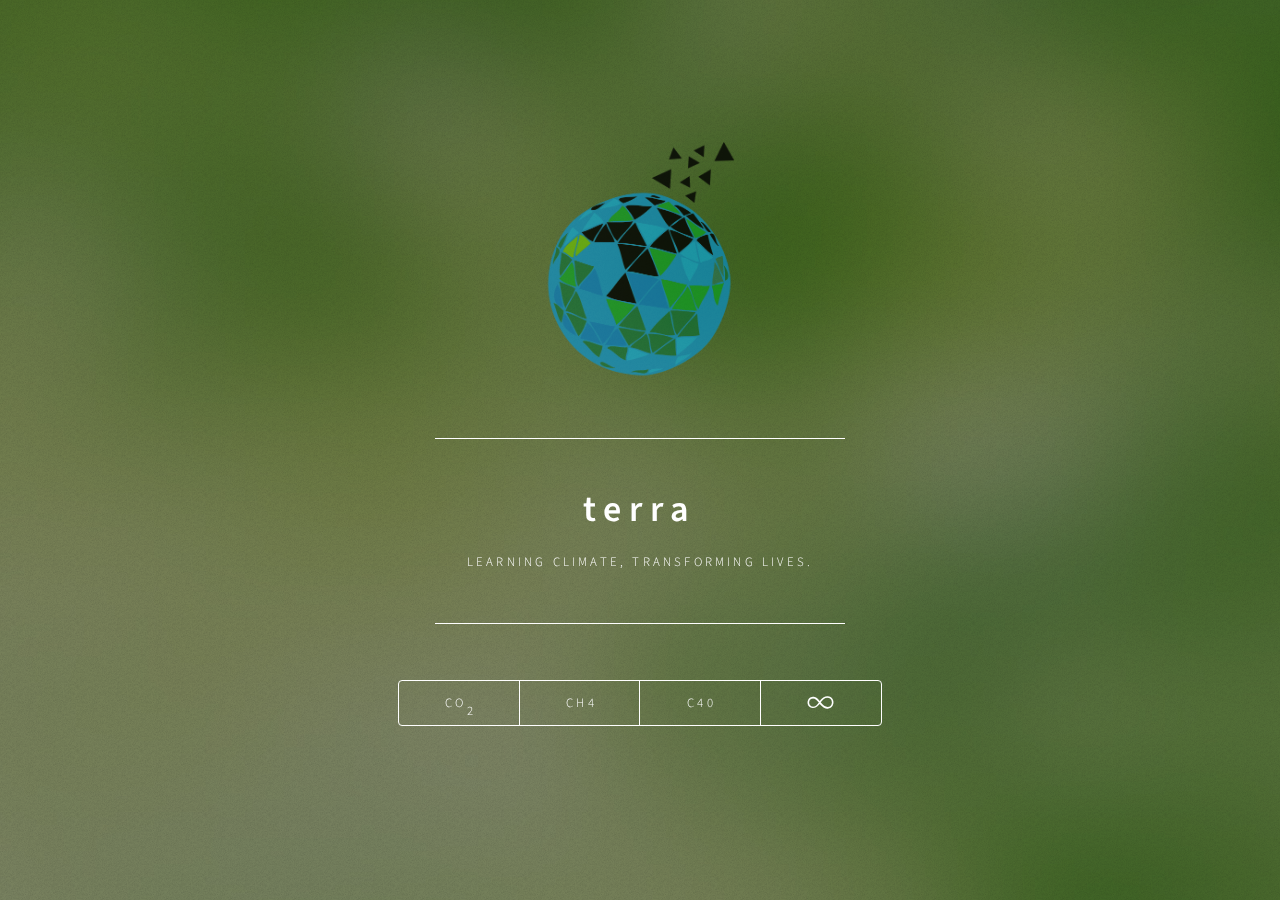
==== commit 63f8edb2: "Future" ====
--- a/index.html
+++ b/index.html
@@ -15,11 +15,12 @@
 		<link rel="stylesheet" href="assets/css/noscript.css" /></noscript>
 	<style>
 		/* Set the size of the div element that contains the map */
-				#map {
-				  height: 35vh; 
-				  width: 100%;  /* The width is the width of the web page */
-				 }
-			  </style>
+		#map {
+			height: 35vh;
+			width: 100%;
+			/* The width is the width of the web page */
+		}
+	</style>
 </head>
 
 <body class="is-preload">
@@ -35,16 +36,16 @@
 			</div>
 			<div class="content">
 				<div class="inner">
-					<h1>teRRRa</h1>
+					<h1>terra</h1>
 					<p>Learning Climate, Transforming lives.</p>
 				</div>
 			</div>
 			<nav>
 				<ul>
-					<li><a href="#intro">CO2</a></li>
+					<li><a href="#intro">CO<sub>2</sub></a></li>
 					<li><a href="#work">CH4</a></li>
 					<li><a href="#about">C40</a></li>
-					<li><a href="#contact">Future</a></li>
+					<li><a href="#contact" style="font-size: 38px;"> ∞</a></li>
 					<!--<li><a href="#elements">Elements</a></li>-->
 				</ul>
 			</nav>
@@ -55,12 +56,14 @@
 
 			<!-- Intro -->
 			<article id="intro">
-				<h2 class="major">Carbon Dioxide(CO2)</h2>
+				<h2 class="major">Carbon Dioxide(CO<sub>2</sub>)</h2>
 				<span class="image main"><img src="images/CO2.gif" alt="" /><img src="images/Legend.png" alt=""></span>
 
-				<p>Carbon Dioxide(CO2) is an important Greenhouse gas. Although its presence is important in the atmosphere to
+				<p>Carbon Dioxide(CO<sub>2</sub>) is an important Greenhouse gas. Although its presence is important in the
+					atmosphere to
 					maintain earth's temperature(only in small amounts), but in excessive amounts
-					it can turn into a world crisis problem. Since the dawn of the era of Industrialization, the levels of CO2 are
+					it can turn into a world crisis problem. Since the dawn of the era of Industrialization, the levels of CO<sub>2</sub>
+					are
 					increasing dramatically which has created global warming crisis.</p>
 				<p>This has now posed threat to existence of all the life on earth. The concentration of the gas is increasing
 					rapidly which is pretty dangerous for the environment. The global warming problem has affected
@@ -71,7 +74,7 @@
 			</article>
 			<!-- Work -->
 			<article id="work">
-				<h2 class="major">Work</h2>
+				<h2 class="major">CH4</h2>
 				<span class="image main"><img src="images/pic02.jpg" alt="" /></span>
 				<p>Adipiscing magna sed dolor elit. Praesent eleifend dignissim arcu, at eleifend sapien imperdiet ac. Aliquam erat
 					volutpat. Praesent urna nisi, fringila lorem et vehicula lacinia quam. Integer sollicitudin mauris nec lorem
@@ -86,7 +89,7 @@
 			<article id="about">
 				<h2 class="major">C40</h2>
 				<span class="image main">
-					<div id="map"></div>
+					<!-- <div id="map"></div>
 					<script>
 						// Initialize and add the map
 						function initMap() {
@@ -104,287 +107,103 @@
 						}
 					</script>
 					<script async defer src="https://maps.googleapis.com/maps/api/js?key=AIzaSyDiSP8OvWuNRsJg1PvWTjVfEkHVv2LnbE0&callback=initMap">
-					</script>
+					</script> -->
+					<div class="c40">
+						<svg viewBox="0 0 560 560" version="1.1" id="canada">
+							<g transform="matrix(1.25,0,0,-1.25,0,393.025)" id="british-columbia" data-tooltip="<span>British Columbia</span><br><span style='color:#2badd9;'>Vancouver</span>"
+							 data-hasqtip="2" aria-describedby="qtip-2">
+								<g transform="scale(0.1,0.1)" id="british-columbia2">
+									<path id="path24" d="m 42.3711,1773.25 7.4727,-22.47 7.4765,-14.99 -7.4765,-14.98 -7.4727,-7.5 -7.4727,-14.98 7.4727,-29.98 -7.4727,-7.49 -14.9531,0 0,7.49 L 5,1698.33 l 0,52.45 14.9453,7.49 7.4766,29.97 0,37.46 7.4765,14.99 14.9454,22.47 7.4765,0 7.4727,-14.98 7.4726,-7.49 0,-14.99 22.4258,0 7.4726,-14.98 -7.4726,-7.5 -14.9492,-7.49 -7.4766,-7.49 -14.9453,-14.99 -14.9492,0 z"></path>
+									<path id="path28" d="m 229.223,1121.39 0,22.48 14.953,22.48 -14.953,44.95 -7.469,14.99 -14.953,22.48 0,37.47 -14.946,52.45 -14.953,14.98 -7.468,7.49 -29.899,29.97 -7.473,37.46 -14.949,22.48 -14.949,14.99 -29.8984,0 -7.4726,-14.99 7.4726,-22.48 14.9532,-14.98 7.4726,-7.49 -14.9492,-14.99 0,-22.48 7.4766,-7.49 14.9452,-7.49 14.949,0 0,-52.45 14.949,-22.47 0,-15 7.473,-7.49 7.477,-7.49 0,-22.48 7.468,-14.99 14.954,0 7.468,-22.47 7.477,-14.99 0,-52.45 7.476,0 29.899,-14.98 7.469,14.98 z"></path>
+									<path id="path32" d="m 774.84,904.109 -97.164,37.469 -127.063,52.442 -119.59,59.94 -97.16,52.45 -52.32,37.46 0,37.46 14.949,7.5 -14.949,7.49 0,14.98 -22.422,0 0,7.5 -29.898,44.95 0,22.49 14.953,14.98 0,37.47 -14.953,0 -7.469,-22.48 -14.953,7.49 0,14.99 -14.946,22.47 -7.476,14.99 -14.945,14.98 -22.422,37.46 -7.477,22.48 -7.473,14.99 0,14.98 7.473,7.49 29.899,0 0,14.99 7.468,29.97 7.477,7.49 37.375,0 0,29.97 -14.953,7.5 -22.422,-7.5 -7.477,22.48 -7.468,14.99 0,22.47 7.468,14.99 7.477,14.98 0,14.99 7.476,7.49 14.946,14.99 14.953,14.98 0,7.5 -14.953,14.98 -14.946,-22.48 -14.953,0 0,37.47 7.477,22.47 0,29.97 -7.477,22.48 0,14.99 14.953,0 14.946,7.49 14.953,14.98 7.469,14.99 29.898,14.98 0,97.41 -14.945,14.98 -14.953,0 -7.469,22.48 7.469,14.99 14.953,14.98 14.945,22.48 0,52.45 22.422,37.46 0,89.91 -14.945,37.46 0,14.99 14.945,14.99 -14.945,22.48 -7.477,14.98 -37.367,0 -29.899,-14.98 -22.421,0 -29.899,-14.99 -7.473,14.99 7.473,14.98 7.477,22.48 7.468,29.97 14.954,22.48 7.468,37.46 134.539,-127.37 149.481,-104.9 149.484,-97.4 119.59,-67.44 82.215,-52.45 82.215,-37.46 -261.594,-502.01 0,-52.44 14.945,-29.97 22.422,-29.97 0,-22.48 -14.945,-14.98 0,-22.48 7.473,-7.5 22.425,-7.49 7.469,-22.47 0,-44.97 7.477,-14.98 22.422,-7.5 7.476,-14.98 7.469,-7.49 0,-67.44 7.476,-22.47 14.954,-7.5 7.468,-7.49 7.477,-14.98 7.472,-22.48 0,-14.99 -7.472,-14.98 -14.945,-7.49 0,-14.99 -7.477,-14.981 7.477,-14.988 7.468,0 0,-44.949 7.477,-14.993 z"></path>
+								</g>
+							</g>
+							<g transform="matrix(1.25,0,0,-1.25,0,393.025)" id="nova-scotia" data-tooltip="<span>Nova Scotia</span><br><span style='color:#2badd9;'>Halifax</span>"
+							 data-hasqtip="0">
+								<g transform="scale(0.1,0.1)" id="nova-scotia2">
+									<path id="path52" d="m 4085.89,754.25 0,67.441 -29.89,0 0,-29.972 -7.48,-29.969 -14.94,-14.988 0,-22.481 7.47,-22.472 14.95,-14.989 29.89,7.489 7.47,0 14.96,14.992 14.95,14.98 0,44.957 -29.91,-14.988 -7.47,0 z"></path>
+									<path id="path56" d="m 3861.67,619.391 0,-14.981 7.48,-7.5 14.94,0 22.42,7.5 7.48,7.488 7.47,-14.988 -7.47,-14.98 -22.42,-7.489 7.47,-14.992 -7.47,-7.488 -22.42,7.488 -22.43,-7.488 -7.48,-14.992 -14.94,-29.969 -22.42,-22.469 -14.95,-14.992 -7.48,-22.48 7.48,-37.469 7.47,-7.488 29.9,0 14.94,-14.981 7.48,0 14.95,7.488 0,14.981 14.95,15 7.47,14.98 14.95,29.969 0,22.481 14.95,22.48 29.89,0 7.48,22.469 7.47,14.992 29.9,7.488 22.42,22.481 29.9,37.461 29.89,22.48 14.95,14.981 0,7.5 -14.95,14.98 -22.42,0 -22.42,-14.98 -37.37,-7.5 -29.9,0 -22.42,-14.981 -14.95,0 -7.47,7.488 -14.95,0 -14.95,-7.488 0,-7.492 -14.94,0 -7.48,-14.988 0,0 z"></path>
+								</g>
+							</g>
+							<g transform="matrix(1.25,0,0,-1.25,0,393.025)" id="standalone">
+								<g transform="scale(0.1,0.1)" id="standalone">
+									<path id="yukon" d="m 176.902,2477.56 7.477,29.97 0,37.47 -67.266,0 0,22.47 -7.472,0 612.879,569.44 37.375,-44.96 29.89,-7.49 7.477,-14.98 29.894,-37.47 7.477,-14.98 -7.477,-7.49 -7.472,-14.99 -14.95,-14.98 -14.949,-14.99 -22.422,-37.47 -29.898,-14.98 -7.469,-22.48 7.469,-14.98 7.476,-7.49 22.422,-14.99 7.477,0 0,-14.98 -7.477,-7.5 0,-29.97 -7.468,-14.98 -22.43,-7.49 -7.469,0 -7.476,-14.99 0,-14.98 29.898,0 -7.477,-22.48 -7.476,-14.99 -14.945,-14.99 -7.477,0 -14.945,-7.48 -7.477,0 -7.469,-14.99 -7.476,-14.99 0,0 7.476,-7.49 0,0 -7.476,-44.95 7.476,0 7.469,-7.5 14.953,-14.98 0,-14.99 7.469,0 0,-22.47 -14.945,-37.47 0,-14.99 -22.422,0 -7.477,-22.47 0,-14.99 7.477,-14.98 0,-14.99 -14.949,-22.48 -7.473,0 -7.477,-14.98 0,-37.46 22.422,0 0,-22.48 7.477,-52.45 7.476,0 -7.476,-14.99 -7.477,-22.47 0,-29.97 22.422,0 7.477,-7.5 7.476,-14.98 22.422,0 14.945,-14.99 14.954,0 0,-14.98 -7.477,-22.48 0,-14.98 -14.953,-7.5 -7.469,-29.97 -119.59,67.44 -149.484,97.4 -149.481,104.9 -134.539,127.37 z"></path>
+
+									<path data-tooltip="<span>Alberta</span><br><span style='color:#2badd9;'>Edmonton</span>" id="alberta" d="m 894.426,1990.54 -261.594,-502.01 0,-52.44 14.945,-29.97 22.422,-29.97 0,-22.48 -14.945,-14.98 0,-22.48 7.473,-7.5 22.425,-7.49 7.469,-22.47 0,-44.97 7.477,-14.98 22.422,-7.5 7.476,-14.98 7.469,-7.49 0,-67.44 7.476,-22.47 14.954,-7.5 7.468,-7.49 7.477,-14.98 7.472,-22.48 0,-14.99 -7.472,-14.98 -14.945,-7.49 0,-14.99 -7.477,-14.981 7.477,-14.988 7.468,0 0,-44.949 7.477,-14.993 37.371,-14.98 149.484,-44.957 52.315,-14.992 298.97,996.52 -164.44,52.45 -127.06,52.45 -127.054,59.94 z"
+									 data-hasqtip="3" aria-describedby="qtip-3"></path>
+
+									<path data-tooltip="<span>Saskatchewan</span><br><span style='color:#2badd9;'>Regina</span>" id="saskatchewan"
+									 d="m 1312.98,1825.7 -298.97,-996.52 112.11,-29.969 164.44,-44.961 179.38,-37.461 52.32,-7.488 164.42,1011.509 -127.06,29.97 -119.58,37.46 -127.06,37.46 z"
+									 data-hasqtip="4" aria-describedby="qtip-4"></path>
+
+									<path data-tooltip="<span>Manitoba</span><br><span style='color:#2badd9;'>Winnipeg </span>" id="manitoba" d="m 1686.68,1720.81 -164.42,-1011.509 127.06,-22.481 186.85,-22.468 59.79,-7.5 7.48,0 -7.48,22.48 7.48,14.977 29.89,307.211 82.22,67.43 276.54,292.21 -22.42,14.99 -29.89,14.98 -29.9,7.49 -14.95,-7.49 -37.37,-14.98 -59.8,-14.99 -29.89,-7.49 -22.43,-7.49 0,7.49 7.48,7.49 14.95,7.49 22.42,0 22.42,22.48 7.48,7.49 -7.48,29.97 -7.47,37.47 0,29.97 -7.48,37.46 -7.47,22.48 -44.85,0 -14.94,14.98 -7.48,7.5 -7.47,-7.5 -7.47,7.5 -7.48,14.98 7.48,22.48 7.47,29.97 7.47,14.98 0,14.99 -89.69,7.49 -119.58,14.99 -127.07,22.48 z"
+									 data-hasqtip="5" aria-describedby="qtip-5"></path>
+
+									<a href="index2.html">
+										<path id="ontario" data-tooltip="<span>Ontario</span><br><span style='color:#2badd9;'>Toronto</span>" d="m 2837.71,866.648 -14.95,7.493 -14.95,0 -14.94,-7.493 -14.95,7.493 0,14.988 -7.48,29.973 -14.95,22.476 -22.42,0 -7.48,22.473 -7.47,22.48 -14.95,7.489 -22.42,14.99 -7.47,22.47 7.47,29.97 -7.47,14.99 -7.47,22.48 -7.48,29.97 -7.48,29.97 7.48,29.97 7.48,29.97 0,7.49 -22.43,0 -29.9,-7.49 -37.37,7.49 -22.42,0 -22.43,-14.99 -7.47,0 -29.9,7.5 -7.47,14.98 -7.47,22.48 -22.42,7.49 -44.85,7.5 -29.9,29.97 -7.47,0 -7.47,37.47 -7.48,14.98 -22.42,7.49 -44.85,0 -276.54,-292.21 -82.22,-67.43 -29.89,-307.211 14.94,-7.489 7.48,-37.461 7.47,-7.488 44.85,-14.992 44.84,-14.981 37.38,-22.476 29.89,-14.981 14.95,-22.48 37.37,0 29.9,22.48 14.95,7.489 59.79,-29.969 14.94,0 14.95,14.98 7.48,7.5 29.9,7.489 7.47,14.98 7.48,22.481 7.47,14.988 22.42,7.492 29.9,-14.992 44.85,-7.488 22.42,-14.981 14.94,-22.48 7.48,-22.481 14.94,-7.488 29.9,-14.992 7.47,-7.489 7.49,-14.98 14.94,-7.5 0,-67.43 7.48,-29.98 7.47,-7.488 29.89,-7.493 7.48,-7.488 14.95,-7.5 37.37,14.988 29.9,-7.488 22.42,-7.5 37.37,7.5 22.42,-7.5 7.48,-7.492 14.95,-7.488 14.94,7.488 22.42,0 14.95,-7.488 0,-7.5 7.48,-22.469 7.47,-29.973 22.42,-22.48 0,-29.969 -22.42,-7.488 -14.95,7.488 -7.47,14.988 -22.42,14.981 -29.9,22.48 0,-7.488 7.48,-7.5 7.47,-14.981 0,-22.48 -14.95,-29.969 -7.47,-29.972 7.47,-37.457 -7.47,-22.481 -22.43,-7.492 -7.47,-22.481 -14.95,-37.4566 7.47,-14.9805 -7.47,-14.9921 -29.9,0 0,-22.4805 7.48,-7.4883 7.47,0 22.42,7.4883 37.38,22.4805 14.95,22.4804 22.42,22.4727 44.84,0 22.42,7.5 22.43,22.4691 14.95,0 22.42,7.5 14.94,7.488 7.48,7.492 0,14.988 -59.79,0 0,7.493 7.47,22.48 29.9,22.469 29.89,14.988 29.9,7.492 29.9,-7.492 37.37,7.492 22.42,14.989 22.42,7.492 22.42,37.457 29.9,44.961 37.37,29.961 22.42,14.988 37.38,29.973 -7.48,0 -29.9,7.488 -22.42,0 -29.89,-14.981 -14.95,-7.488 -67.27,0 -89.69,37.469 -29.9,0 -44.84,37.461 -29.9,22.48 -7.48,22.469 -37.36,344.672 -14.95,14.976 z"
+										 data-hasqtip="6" aria-describedby="qtip-6"></path>
+									</a>
+
+									<path id="prince-edward" d="m 3854.19,679.332 0,7.488 -7.47,22.481 0,22.48 14.95,0 0,-22.48 52.32,0 14.95,7.488 14.94,14.992 14.95,14.981 14.95,0 7.47,-7.492 0,-7.489 -7.47,-22.48 -7.48,-14.992 14.95,-7.489 0,-7.488 -59.79,0 -22.42,-7.492 -22.42,7.492 -22.43,0 z"></path>
+
+									<path data-tooltip="<span>New Brunswick</span><br><span style='color:#2badd9;'>Fredericton</span>" id="new-brunswick"
+									 d="m 3532.81,664.352 14.94,-22.481 7.48,0 29.89,7.488 7.48,14.993 7.47,7.488 14.95,0 7.48,-7.488 0,-37.473 22.42,-74.918 7.47,-14.992 29.9,0 7.47,-7.489 0,-22.48 22.42,-7.488 0,-7.492 14.95,0 0,14.98 22.43,7.5 22.42,7.488 22.42,29.973 29.9,14.98 14.94,14.989 7.48,29.968 0,14.981 14.95,-7.488 0,0 7.48,14.988 14.94,7.492 0,0 -7.47,7.488 14.95,14.993 -14.95,0 -29.9,-7.5 -29.9,29.968 0,29.969 -7.47,7.492 -29.9,0 0,14.989 7.48,22.48 -7.48,7.488 -7.47,7.492 -14.95,0 -7.47,-14.98 -14.96,0 -14.94,7.488 -37.37,0 -22.42,-7.488 -7.48,0 -7.47,-7.5 -14.95,-7.488 -22.43,0 -14.94,7.488 -7.48,-7.488 -7.47,-7.492 -7.47,-14.989 0,-29.972 -7.48,-14.977 -14.95,-7.492 -14.94,-7.488 z"
+									 data-hasqtip="1"></path>
+								</g>
+							</g>
+							<g transform="matrix(1.25,0,0,-1.25,0,393.025)" id="newfoundland">
+								<g transform="scale(0.1,0.1)" id="newfoundland2">
+									<path id="path60" d="m 4235.38,1211.3 0,-37.46 22.42,7.49 14.95,-14.98 14.95,-7.49 37.36,22.47 14.95,29.97 14.96,7.5 22.42,0 7.47,-7.5 -7.47,-37.46 0,-22.48 7.47,-14.98 14.95,0 7.47,14.98 14.95,22.48 7.47,22.48 14.95,-7.49 0,-52.45 -14.95,-7.49 0,-29.97 22.42,-7.5 0,37.47 7.48,7.49 7.48,-7.49 0,-37.47 7.47,-22.47 14.95,22.47 14.95,0 7.47,-7.49 -7.47,-29.97 0,-44.95 -14.95,-14.99 -7.47,0 -7.48,14.99 -7.47,-7.49 -14.96,-7.5 -14.94,0 -7.48,22.48 7.48,22.48 0,22.47 -7.48,7.5 -7.47,7.49 0,-14.99 -14.95,-22.47 -7.47,-22.48 -14.95,-14.98 0,-22.481 -7.47,-22.48 -7.48,-14.981 -29.9,0 0,14.981 14.96,22.48 14.94,29.971 0,22.47 -14.94,0 -14.96,-14.98 -7.47,-22.48 -7.48,0 -14.94,7.5 -7.48,0 -7.47,-14.989 -22.42,-7.492 -74.75,-29.969 -22.42,-7.492 -29.89,-29.969 -22.42,-7.5 -14.95,0 -14.96,7.5 14.96,29.969 14.95,37.461 0,7.492 22.42,7.489 -14.95,7.5 -7.47,7.49 -14.95,-14.99 -14.96,0 -7.47,7.5 0,14.98 7.47,0 14.96,22.48 14.95,14.98 7.47,22.48 -7.47,14.98 0,44.96 -14.95,44.95 14.95,37.47 -14.95,29.97 14.95,37.47 0,29.97 37.37,29.97 14.94,7.49 7.48,0 0,-29.97 -22.42,-22.48 0,-29.97 14.94,-22.48 0,-82.42 7.48,-7.49 14.94,7.49 0,22.48 22.42,22.47 14.96,0 z"></path>
+									<path id="path64" d="m 4085.89,1301.22 22.43,0 0,7.49 14.95,29.98 22.42,22.47 0,29.97 -22.42,22.48 -14.95,22.48 -14.96,44.95 -7.47,7.49 -14.95,7.5 -37.36,0 -14.95,7.49 -29.9,14.98 -29.9,0 -7.47,-14.98 -14.95,-22.48 -7.47,-37.46 -22.43,-14.99 -7.47,-14.98 -7.47,-22.48 -7.48,-22.48 -22.42,0 0,22.48 7.48,37.46 22.42,22.48 22.42,29.97 14.95,37.46 14.94,7.5 14.95,14.98 0,14.99 -44.84,0 -7.48,14.98 -7.47,0 -7.47,-14.98 -22.42,-22.48 -29.91,22.48 -14.94,-14.99 -29.9,14.99 -22.42,14.98 -14.95,7.5 -37.37,0 -14.95,7.49 -14.95,22.48 -7.47,14.98 0,37.46 -14.95,22.48 -14.95,14.99 -22.42,0 0,0 -7.47,14.98 -7.48,22.48 -44.84,14.99 -29.9,22.47 -22.42,37.47 -14.95,14.98 -37.37,14.99 -14.95,22.47 -14.95,14.99 -22.42,7.49 7.47,-44.95 14.95,-29.97 29.9,-22.48 37.37,-52.45 -7.48,-37.46 44.85,0 14.95,-52.45 22.42,-29.97 -22.42,-37.46 67.27,-74.93 -7.48,-22.48 37.37,-29.97 -29.89,-59.94 -44.85,14.99 -22.42,-14.99 -59.8,14.99 -22.42,22.47 22.42,-74.92 -52.32,37.46 0,-37.46 14.95,-29.97 14.95,-44.95 22.42,-29.98 0,-29.97 14.96,-44.96 44.84,44.96 0,-59.94 52.31,-29.97 37.38,44.95 37.37,-52.45 22.42,37.47 -22.42,52.44 0,37.47 22.42,-14.99 0,-14.98 29.89,-37.47 336.34,157.36 14.95,-37.47 z"></path>
+								</g>
+							</g>
+							<g transform="matrix(1.25,0,0,-1.25,0,393.025)" id="quebec" data-tooltip="<span>Quebec</span><br><span style='color:#2badd9;'>Montreal</span>"
+							 data-hasqtip="7" aria-describedby="qtip-7">
+								<g transform="scale(0.1,0.1)" id="quebec2">
+									<path id="path72" d="m 3532.81,664.352 14.94,7.488 14.95,7.492 7.48,14.977 0,29.972 7.47,14.989 7.47,7.492 7.48,7.488 14.94,-7.488 22.43,0 14.95,7.488 7.47,7.5 7.48,0 22.42,7.488 14.95,0 7.47,22.481 7.47,14.98 14.95,7.492 22.43,0 7.47,7.5 7.48,14.981 29.89,15 7.48,14.976 0,14.993 -14.95,7.488 -7.48,14.98 -7.47,7.5 -22.42,0 -37.38,-7.5 -29.89,-14.98 -37.37,-22.481 -29.9,-22.476 -37.37,-44.961 -29.9,-37.461 -37.36,-44.961 -14.96,-52.437 -14.95,-37.473 -14.94,-37.457 -22.43,-29.973 -29.89,-14.98 -44.85,-22.481 -22.42,-29.968 -22.42,-29.969 -7.47,-37.461 -14.95,-22.488 -37.37,-22.481 -22.43,-7.492 -7.47,-14.988 89.69,29.98 44.84,7.488 44.85,7.493 14.95,7.488 7.47,15 7.47,14.98 29.9,0 22.42,52.45 0,14.98 -14.95,22.48 0,22.481 14.95,29.969 14.96,44.949 22.42,37.473 z"></path>
+									<path id="path76" d="m 3757.03,979.039 22.42,14.981 37.37,7.5 37.37,0 37.38,-7.5 22.42,7.5 14.95,0 7.47,-14.989 0,-14.98 -22.42,-7.5 -14.95,0 -14.95,-7.492 -37.37,7.492 -29.9,0 -14.94,14.988 -44.85,0 z"></path>
+									<path id="path80" d="m 2800.34,1953.08 59.79,0 22.42,-37.46 37.38,14.98 29.89,37.46 37.37,0 29.89,-67.43 52.33,14.99 7.47,-37.47 29.9,-14.99 14.94,14.99 29.91,-14.99 29.89,14.99 22.42,0 -29.89,-37.46 22.42,-44.96 -7.48,-44.95 14.95,-29.97 37.37,-22.48 7.47,-14.99 29.91,14.99 22.42,-14.99 -7.48,-59.94 29.9,22.48 0,52.45 37.37,0 14.94,52.45 44.85,-52.45 -22.42,74.92 14.95,29.97 -14.95,37.47 7.48,52.44 7.47,-7.49 7.47,-44.95 14.95,-29.97 29.9,-22.48 7.47,-37.46 29.9,-14.99 -7.48,-37.46 44.85,0 14.95,-52.45 22.42,-29.97 -22.42,-37.46 44.84,-52.45 22.43,-22.48 -7.48,-22.48 37.37,-29.97 -29.89,-59.94 -44.85,14.99 -22.42,-14.99 -59.8,14.99 -22.42,22.47 22.42,-74.92 -52.32,37.46 0,-37.46 14.95,-29.97 14.95,-44.95 22.42,-29.98 0,-29.97 14.96,-44.96 44.84,44.96 0,-59.94 52.31,-29.97 37.38,44.95 37.37,-52.45 22.42,37.47 -22.42,52.44 0,37.47 22.42,-14.99 0,-14.98 29.89,-37.47 336.34,157.36 14.95,-37.47 -14.95,-37.47 -52.31,-14.98 0,-59.94 -37.38,-44.96 0,-22.48 -59.79,-44.95 -74.74,-29.97 -149.48,-44.95 -82.22,-22.481 -22.42,-37.461 7.47,-59.937 -52.32,-22.481 -52.32,-89.922 -29.89,-104.886 -14.95,-29.973 -22.42,-52.449 -74.75,-37.461 -37.36,-52.449 -14.95,-37.461 -14.95,-29.969 -22.42,-22.488 -7.48,0 -29.9,7.488 -22.42,0 -29.89,-14.981 -14.95,-7.488 -67.27,0 -89.69,37.469 -29.9,0 -44.84,37.461 -29.9,22.48 -7.48,22.469 -37.36,344.672 0,0 -14.95,14.976 14.95,37.461 37.36,7.5 -22.42,44.95 7.48,37.461 -7.48,37.46 -14.94,22.48 -7.48,22.48 14.95,44.95 -37.37,22.48 -7.47,44.96 37.37,29.97 44.84,44.95 52.32,89.92 37.37,7.49 -29.9,37.46 -22.42,44.96 -44.85,74.92 -59.79,37.47 -14.94,14.98 7.47,44.96 29.9,44.95 0,52.45 -22.43,22.48 -7.47,37.46 -22.42,0 0,29.97 14.95,37.47 -44.85,22.47 0,37.47 29.9,52.45 z"></path>
+									<path id="path120" d="m 2710.65,1840.69 14.94,0 7.48,37.46 0,14.98 -7.48,7.5 -14.94,14.99 -7.48,-14.99 -14.94,-14.99 0,-22.48 7.47,0 7.47,-22.47 7.48,0 z"></path>
+								</g>
+							</g>
+							<g transform="matrix(1.25,0,0,-1.25,0,393.025)" id="nt-nu">
+								<g transform="scale(0.1,0.1)" id="nt-nu">
+									<path id="path84" d="m 2531.26,2957.09 0,-29.98 7.49,-7.49 14.94,-7.49 7.48,-7.49 7.47,-14.99 0,-14.98 22.42,0 59.79,0 7.48,14.98 0,14.99 -7.48,7.49 0,7.49 -14.95,7.49 -14.94,0 0,15 -7.48,14.98 0,7.49 -29.89,0 -22.42,-7.49 -29.91,0 z"></path>
+									<path id="path88" d="m 1918.38,2597.44 7.48,22.48 0,14.98 -7.48,0 -14.94,14.99 -14.95,7.49 -7.47,29.98 0,22.47 -7.48,14.99 -29.9,0 -7.47,22.48 0,37.46 7.47,52.45 7.48,37.46 -7.48,37.46 7.48,7.49 0,7.49 -37.37,37.47 -7.48,0 -14.95,-7.49 -7.47,-14.98 0,-119.89 -14.95,-7.49 -7.47,7.49 -14.95,7.49 0,22.48 7.48,37.46 7.47,22.48 -7.47,29.98 -29.9,0 0,0 -22.42,-22.49 -7.48,-7.49 -29.9,0 -7.47,7.49 7.47,7.49 14.95,0 0,15 -7.47,22.47 -59.8,0 0,14.99 14.95,0 7.48,14.98 7.47,7.49 0,14.99 -7.47,14.98 -22.43,0 -14.94,-14.98 -7.48,0 -22.42,-7.49 -7.48,7.49 -37.36,0 -7.48,-7.49 -7.47,-14.99 -14.95,-52.44 -37.37,0 0,-22.49 14.95,-7.49 22.42,-7.49 22.42,-14.99 22.42,-14.98 0,-7.49 -37.37,0 -22.42,7.49 -29.9,0 -14.95,-22.48 0,0 7.48,-14.98 14.95,0 7.47,-7.5 44.85,-14.98 29.89,-14.99 44.85,-37.46 14.95,-14.98 0,-7.5 -7.48,-14.98 -7.47,0 -22.43,14.98 -37.36,7.5 -37.38,14.98 -29.89,14.99 -14.95,0 -14.95,-14.99 0,-37.46 22.42,-14.99 29.9,-22.47 44.85,-29.98 0,0 -7.48,-22.48 0,-37.46 7.48,-14.98 59.79,0 22.42,-14.99 44.85,0 14.94,14.99 52.32,0 7.48,14.98 7.47,7.5 22.43,0 0,-22.48 7.47,0 14.95,-14.99 59.79,-52.45 22.42,0 22.43,14.99 7.47,0 7.47,29.97 -7.47,7.49 -37.37,0 0,14.99 7.47,14.98 14.95,7.5 22.42,0 14.95,-7.5 7.47,0 z"></path>
+									<path id="path96" d="m 2015.55,2724.82 -7.47,14.98 -14.95,37.47 -14.95,22.47 -22.42,22.48 -14.95,14.99 -7.48,0 0,37.46 7.48,14.98 7.47,0 7.48,-14.98 14.94,-7.49 7.48,-14.99 14.95,0 7.47,22.48 7.48,29.97 -7.48,22.47 -7.47,0 0,29.98 7.47,7.49 14.95,0 14.95,-7.49 7.47,-14.98 14.95,0 14.95,14.98 7.47,0 7.48,-14.98 0,-22.49 -7.48,-14.98 -14.94,-14.99 -7.48,-14.98 0,0 7.48,-7.49 14.94,-14.99 7.48,0 7.47,-14.98 0,-14.99 -7.47,-22.48 -14.95,-22.47 -14.95,-29.97 -14.95,-7.5 -22.42,-14.98 z"></path>
+									<path id="path100" d="m 1978.18,2507.53 -7.48,7.49 0,14.99 7.48,0 14.95,14.99 7.47,14.98 0,7.49 7.48,14.99 7.47,14.98 7.47,0 7.48,-14.98 7.47,0 0,-14.99 7.47,-7.49 14.96,-29.97 7.47,-14.99 14.95,-7.49 0,-29.97 -7.48,-7.49 -7.47,-14.99 -22.43,0 -7.47,14.99 -14.95,7.49 -22.42,14.98 -22.42,14.99 z"></path>
+									<path id="path104" d="m 2142.61,2784.76 -7.47,29.97 -7.48,22.48 0,14.98 7.48,22.48 0,14.98 -7.48,29.97 0,22.49 14.95,22.47 14.95,14.99 14.95,0 7.47,-14.99 59.8,0 0,-37.47 -14.95,-14.98 0,-59.94 -7.48,-14.98 -29.89,0 -7.48,14.98 -14.95,0 0,-14.98 7.48,-14.99 0,-37.46 -29.9,0 z"></path>
+									<path id="path108" d="m 2777.92,2455.08 -7.48,14.99 -14.95,0 -14.95,-14.99 -14.95,0 0,-52.45 7.48,-22.47 14.95,-14.99 22.42,0 7.48,14.99 0,22.47 7.47,37.47 -7.47,14.98 z"></path>
+									<path id="path112" d="m 2464,2222.81 -22.42,0 -14.95,-37.46 -14.95,-74.93 7.48,-14.99 14.95,-14.98 0,-22.48 -7.48,-14.98 -14.95,-14.99 -7.48,-7.49 0,-29.97 67.27,0 7.48,-37.46 7.47,0 14.95,14.98 7.47,22.48 7.48,29.97 7.47,7.49 22.43,0 0,0 7.47,14.99 0,14.98 14.95,0 7.47,-14.98 14.95,-14.99 7.47,-7.49 14.95,-14.99 37.37,0 7.48,14.99 0,37.46 -7.48,7.49 -7.47,0 -22.42,-7.49 -7.48,0 -7.47,7.49 -7.48,14.99 7.48,29.97 -7.48,0 -7.47,7.5 -29.89,0 -29.91,14.98 -22.42,14.99 0,22.47 -29.89,0 -14.95,14.99 -7.47,14.98 7.47,22.48 z"></path>
+									<path id="path116" d="m 2613.48,1953.08 -14.95,0 -14.94,-14.99 -7.48,-7.49 -14.94,7.49 -14.95,0 0,0 -14.96,-22.47 -7.47,-22.49 0,-14.98 44.85,0 7.47,7.49 7.48,7.49 14.94,7.5 14.95,14.99 7.48,22.47 -7.48,14.99 z"></path>
+									<path id="path124" d="m 834.633,3017.03 -7.477,-7.49 -7.472,-14.99 -14.95,-14.98 -14.949,-14.99 -22.422,-37.47 -29.898,-14.98 -7.469,-22.48 7.469,-14.98 7.476,-7.49 22.422,-14.99 7.477,0 0,-14.98 -7.477,-7.5 0,-29.97 -7.468,-14.98 -22.43,-7.49 -7.469,0 -7.476,-14.99 0,-14.98 29.898,0 -7.477,-22.48 -7.476,-14.99 -14.945,-14.99 -22.422,0 -7.477,-7.48 -7.469,-14.99 -7.476,-14.99 0,0 7.476,-7.49 0,0 -7.476,-44.95 7.476,0 7.469,-7.5 14.953,-14.98 0,-14.99 7.469,0 0,-22.47 -14.945,-37.47 0,-14.99 -22.422,0 -7.477,-22.47 0,-14.99 7.477,-14.98 0,-14.99 -14.949,-22.48 -7.473,0 -7.477,-14.98 0,-37.46 22.422,0 0,-22.48 7.477,-52.45 7.476,0 -7.476,-14.99 -7.477,-22.47 0,-29.97 22.422,0 7.477,-7.5 7.476,-14.98 22.422,0 14.945,-14.99 14.954,0 0,-14.98 -7.477,-22.48 0,-14.98 -14.953,-7.5 -7.469,-29.97 82.215,-52.45 82.215,-37.46 127.054,-59.94 127.06,-52.45 164.44,-52.45 127.06,-37.46 119.58,-37.46 127.06,-29.97 127.07,-22.48 119.58,-14.99 89.69,-7.49 14.95,22.48 0,37.46 7.47,22.48 44.85,52.45 14.95,29.97 14.95,22.47 14.95,52.46 -29.9,0 -7.48,14.98 22.43,22.48 52.32,-22.48 29.89,7.49 0,29.97 -14.94,22.48 -44.85,29.97 -112.11,22.48 -7.48,14.98 0,7.49 7.48,14.99 44.84,-14.99 89.69,-37.46 14.95,-22.48 29.9,14.99 44.84,-29.97 37.37,29.97 67.27,22.48 29.9,52.44 14.94,37.47 -82.21,14.99 -52.32,52.44 0,22.48 82.22,-37.46 29.89,-14.99 22.42,29.97 22.43,22.48 -7.47,14.99 -14.96,22.47 22.43,14.99 59.79,-37.46 14.95,7.49 -14.95,29.97 7.47,22.47 29.9,-37.46 37.38,14.99 14.94,22.47 14.95,29.98 7.47,22.48 -52.31,67.43 14.95,37.46 7.47,74.93 -89.69,52.45 -37.37,-37.46 7.47,-89.92 -37.37,-52.45 -22.42,-52.44 -44.85,37.46 14.95,82.42 -37.37,59.94 -37.37,-89.91 -14.95,67.43 -89.69,59.94 22.42,52.45 -44.84,127.38 -22.42,29.97 -7.48,-14.99 -52.32,-164.84 74.74,-67.43 -59.79,-104.9 -29.89,-97.4 -52.32,127.37 -59.8,-37.46 -67.26,-14.99 -119.59,74.93 -7.47,67.44 -119.59,-14.99 29.89,-52.45 -29.89,-112.39 -67.27,149.85 -142.01,29.98 -7.47,52.44 37.37,0 -7.48,52.45 -67.27,22.48 -44.84,74.93 -44.84,29.97 -29.9,44.95 -52.32,7.49 7.48,44.96 -44.85,-22.48 -22.43,37.46 14.96,52.46 -14.96,22.47 -29.89,-22.47 -29.9,-15 -74.74,15 -52.315,37.46 52.315,-14.99 59.79,-7.49 14.95,7.49 -67.27,37.46 -67.261,0 -44.844,-7.49 -29.898,-29.97 -14.946,37.46 -29.898,14.99 z"></path>
+									<path id="path128" d="m 2396.73,2957.09 7.47,-29.98 -7.47,-37.46 -29.89,-37.46 -7.48,-29.97 7.48,-22.48 37.36,-37.46 7.48,-52.45 14.95,-14.99 22.42,0 14.95,44.96 -22.42,22.48 -7.47,22.48 7.47,14.98 0,22.48 -14.95,14.99 -7.47,0 7.47,37.46 37.37,44.95 29.89,37.47 7.48,0 14.95,-14.98 0,-29.98 14.94,-22.48 7.49,-37.46 -7.49,-67.43 7.49,-7.49 37.36,37.46 14.95,7.49 22.42,-37.46 14.95,0 7.47,37.46 -22.42,14.99 0,14.98 29.9,14.99 37.37,-14.99 7.48,-37.46 29.89,22.48 7.47,-22.48 0,-29.97 29.9,-7.49 14.95,-29.97 22.43,14.98 -7.48,37.46 22.42,0 29.9,-37.46 -14.95,-37.46 37.37,-29.98 22.42,14.99 7.47,37.47 44.85,0 7.48,-37.47 -29.9,-37.46 7.48,-14.99 37.36,29.98 0,22.47 14.95,14.99 29.9,0 -22.42,-37.46 -22.43,-29.98 29.9,0 29.89,-7.49 22.43,7.49 7.48,-22.48 -14.95,-14.98 -29.9,0 -29.9,-14.98 29.9,-37.47 37.37,0 37.37,-37.46 29.9,0 29.89,14.99 14.96,0 14.94,-14.99 -7.47,-22.48 14.95,-14.99 29.89,0 14.95,14.99 7.47,-14.99 7.48,-14.98 37.37,14.98 22.42,0 14.95,-14.98 -7.47,-22.48 -22.42,0 0,-14.98 7.47,-22.48 7.47,0 0,-29.97 -22.42,0 0,-22.48 22.42,-14.98 0,-37.47 -22.42,0 -14.95,14.99 -14.95,0 -14.95,7.49 -22.42,52.45 -14.95,14.98 -44.84,-14.98 -44.85,0 22.42,-22.48 0,-14.98 -37.36,0 22.42,-22.48 22.42,-29.98 22.43,0 22.42,-37.46 29.89,14.99 29.9,-14.99 7.47,-37.46 52.32,-14.98 -7.47,-22.48 0,-37.46 29.9,-37.47 7.47,-14.99 -59.79,0 -82.22,52.46 -7.47,-14.99 -29.9,0 -7.48,-22.48 67.27,-29.97 22.42,-22.48 52.33,0 22.42,-14.98 -22.42,-52.45 -97.17,29.97 -44.85,0 -29.89,7.49 -52.32,-7.49 -37.38,37.46 7.49,37.46 -29.91,0 -59.79,22.49 -22.42,52.44 -29.9,0 7.47,-52.44 -37.36,14.98 -22.43,-22.48 -59.79,-14.99 -44.85,37.47 22.43,67.43 74.74,0 59.79,22.48 0,22.48 -22.42,29.97 14.95,37.46 22.42,37.47 52.32,0 29.9,-22.48 29.89,0 22.43,22.48 -14.96,37.46 -59.79,0 0,-22.48 -29.89,0 -29.9,22.48 7.48,37.46 -7.48,14.99 -97.16,104.9 -74.75,22.47 -22.42,29.97 -29.89,37.46 -37.38,22.48 -22.42,0 22.42,-52.44 -7.47,-7.5 -52.32,22.48 -29.89,0 -37.38,-37.46 -89.68,37.46 -44.85,0 -52.32,37.46 -7.47,37.46 14.95,0 29.89,-7.48 7.48,22.47 -37.37,0 -7.48,29.97 -29.9,7.5 -7.47,37.46 7.47,52.45 22.43,37.46 52.32,67.44 29.89,14.98 z"></path>
+								</g>
+							</g>
+						</svg>
+					</div>
 				</span>
-				<div class="c40">
-					<button >Toronto</button>
-				</div>
+				<!-- <div class="c40">
+					<a href="index2.html"><button>Toronto</button></a>
+				</div> -->
 			</article>
 
 			<!-- Contact -->
 			<article id="contact">
-				<h2 class="major">Contact</h2>
-				<form method="post" action="#">
-					<div class="fields">
-						<div class="field half">
-							<label for="name">Name</label>
-							<input type="text" name="name" id="name" />
-						</div>
-						<div class="field half">
-							<label for="email">Email</label>
-							<input type="text" name="email" id="email" />
-						</div>
-						<div class="field">
-							<label for="message">Message</label>
-							<textarea name="message" id="message" rows="4"></textarea>
-						</div>
-					</div>
-					<ul class="actions">
-						<li><input type="submit" value="Send Message" class="primary" /></li>
-						<li><input type="reset" value="Reset" /></li>
-					</ul>
-				</form>
+				<h2 class="major">Future</h2>
+				<span class="image main"><img src="images/pic05.jpg" alt="" /></span>
+
+				<p>Global warming is an immenient crisis that will impact every aspect of our lives, from our air quality to our
+					agriculture and even our economy. It is forcasted that the CO<sub>2</sub> levels will double by the year 2100.
+					This change will all happen within one generation.</p>
+				<p>This site serves to provide important information to users in a non-STEM background with relevant and impactful
+					information regarding climate change, so they can make important decisons
+					to reduce their own carbon footprint as well as enourage others and to their local politicians.
+				</p>
+
 				<ul class="icons">
-					<li><a href="#" class="icon fa-twitter"><span class="label">Twitter</span></a></li>
-					<li><a href="#" class="icon fa-facebook"><span class="label">Facebook</span></a></li>
-					<li><a href="#" class="icon fa-instagram"><span class="label">Instagram</span></a></li>
-					<li><a href="#" class="icon fa-github"><span class="label">GitHub</span></a></li>
+					<li><a href="https://github.com/nigelrodrigues15/NASA-Space-Apps" class="icon fa-github"><span class="label">GitHub</span></a></li>
 				</ul>
-			</article>
-
-			<!-- Elements -->
-			<article id="elements">
-				<h2 class="major">Elements</h2>
-
-				<section>
-					<h3 class="major">Text</h3>
-					<p>This is <b>bold</b> and this is <strong>strong</strong>. This is <i>italic</i> and this is <em>emphasized</em>.
-						This is <sup>superscript</sup> text and this is <sub>subscript</sub> text.
-						This is <u>underlined</u> and this is code: <code>for (;;) { ... }</code>. Finally, <a href="#">this is a link</a>.</p>
-					<hr />
-					<h2>Heading Level 2</h2>
-					<h3>Heading Level 3</h3>
-					<h4>Heading Level 4</h4>
-					<h5>Heading Level 5</h5>
-					<h6>Heading Level 6</h6>
-					<hr />
-					<h4>Blockquote</h4>
-					<blockquote>Fringilla nisl. Donec accumsan interdum nisi, quis tincidunt felis sagittis eget tempus euismod.
-						Vestibulum ante ipsum primis in faucibus vestibulum. Blandit adipiscing eu felis iaculis volutpat ac adipiscing
-						accumsan faucibus. Vestibulum ante ipsum primis in faucibus lorem ipsum dolor sit amet nullam adipiscing eu
-						felis.</blockquote>
-					<h4>Preformatted</h4>
-					<pre><code>i = 0;
-
-while (!deck.isInOrder()) {
-    print 'Iteration ' + i;
-    deck.shuffle();
-    i++;
-}
-
-print 'It took ' + i + ' iterations to sort the deck.';</code></pre>
-				</section>
-
-				<section>
-					<h3 class="major">Lists</h3>
-
-					<h4>Unordered</h4>
-					<ul>
-						<li>Dolor pulvinar etiam.</li>
-						<li>Sagittis adipiscing.</li>
-						<li>Felis enim feugiat.</li>
-					</ul>
-
-					<h4>Alternate</h4>
-					<ul class="alt">
-						<li>Dolor pulvinar etiam.</li>
-						<li>Sagittis adipiscing.</li>
-						<li>Felis enim feugiat.</li>
-					</ul>
-
-					<h4>Ordered</h4>
-					<ol>
-						<li>Dolor pulvinar etiam.</li>
-						<li>Etiam vel felis viverra.</li>
-						<li>Felis enim feugiat.</li>
-						<li>Dolor pulvinar etiam.</li>
-						<li>Etiam vel felis lorem.</li>
-						<li>Felis enim et feugiat.</li>
-					</ol>
-					<h4>Icons</h4>
-					<ul class="icons">
-						<li><a href="#" class="icon fa-twitter"><span class="label">Twitter</span></a></li>
-						<li><a href="#" class="icon fa-facebook"><span class="label">Facebook</span></a></li>
-						<li><a href="#" class="icon fa-instagram"><span class="label">Instagram</span></a></li>
-						<li><a href="#" class="icon fa-github"><span class="label">Github</span></a></li>
-					</ul>
-
-					<h4>Actions</h4>
-					<ul class="actions">
-						<li><a href="#" class="button primary">Default</a></li>
-						<li><a href="#" class="button">Default</a></li>
-					</ul>
-					<ul class="actions stacked">
-						<li><a href="#" class="button primary">Default</a></li>
-						<li><a href="#" class="button">Default</a></li>
-					</ul>
-				</section>
-
-				<section>
-					<h3 class="major">Table</h3>
-					<h4>Default</h4>
-					<div class="table-wrapper">
-						<table>
-							<thead>
-								<tr>
-									<th>Name</th>
-									<th>Description</th>
-									<th>Price</th>
-								</tr>
-							</thead>
-							<tbody>
-								<tr>
-									<td>Item One</td>
-									<td>Ante turpis integer aliquet porttitor.</td>
-									<td>29.99</td>
-								</tr>
-								<tr>
-									<td>Item Two</td>
-									<td>Vis ac commodo adipiscing arcu aliquet.</td>
-									<td>19.99</td>
-								</tr>
-								<tr>
-									<td>Item Three</td>
-									<td> Morbi faucibus arcu accumsan lorem.</td>
-									<td>29.99</td>
-								</tr>
-								<tr>
-									<td>Item Four</td>
-									<td>Vitae integer tempus condimentum.</td>
-									<td>19.99</td>
-								</tr>
-								<tr>
-									<td>Item Five</td>
-									<td>Ante turpis integer aliquet porttitor.</td>
-									<td>29.99</td>
-								</tr>
-							</tbody>
-							<tfoot>
-								<tr>
-									<td colspan="2"></td>
-									<td>100.00</td>
-								</tr>
-							</tfoot>
-						</table>
-					</div>
-
-					<h4>Alternate</h4>
-					<div class="table-wrapper">
-						<table class="alt">
-							<thead>
-								<tr>
-									<th>Name</th>
-									<th>Description</th>
-									<th>Price</th>
-								</tr>
-							</thead>
-							<tbody>
-								<tr>
-									<td>Item One</td>
-									<td>Ante turpis integer aliquet porttitor.</td>
-									<td>29.99</td>
-								</tr>
-								<tr>
-									<td>Item Two</td>
-									<td>Vis ac commodo adipiscing arcu aliquet.</td>
-									<td>19.99</td>
-								</tr>
-								<tr>
-									<td>Item Three</td>
-									<td> Morbi faucibus arcu accumsan lorem.</td>
-									<td>29.99</td>
-								</tr>
-								<tr>
-									<td>Item Four</td>
-									<td>Vitae integer tempus condimentum.</td>
-									<td>19.99</td>
-								</tr>
-								<tr>
-									<td>Item Five</td>
-									<td>Ante turpis integer aliquet porttitor.</td>
-									<td>29.99</td>
-								</tr>
-							</tbody>
-							<tfoot>
-								<tr>
-									<td colspan="2"></td>
-									<td>100.00</td>
-								</tr>
-							</tfoot>
-						</table>
-					</div>
-				</section>
-
-				<section>
-					<h3 class="major">Buttons</h3>
-					<ul class="actions">
-						<li><a href="#" class="button primary">Primary</a></li>
-						<li><a href="#" class="button">Default</a></li>
-					</ul>
-					<ul class="actions">
-						<li><a href="#" class="button">Default</a></li>
-						<li><a href="#" class="button small">Small</a></li>
-					</ul>
-					<ul class="actions">
-						<li><a href="#" class="button primary icon fa-download">Icon</a></li>
-						<li><a href="#" class="button icon fa-download">Icon</a></li>
-					</ul>
-					<ul class="actions">
-						<li><span class="button primary disabled">Disabled</span></li>
-						<li><span class="button disabled">Disabled</span></li>
-					</ul>
-				</section>
-
-				<section>
-					<h3 class="major">Form</h3>
-					<form method="post" action="#">
-						<div class="fields">
-							<div class="field half">
-								<label for="demo-name">Name</label>
-								<input type="text" name="demo-name" id="demo-name" value="" placeholder="Jane Doe" />
-							</div>
-							<div class="field half">
-								<label for="demo-email">Email</label>
-								<input type="email" name="demo-email" id="demo-email" value="" placeholder="jane@untitled.tld" />
-							</div>
-							<div class="field">
-								<label for="demo-category">Category</label>
-								<select name="demo-category" id="demo-category">
-									<option value="">-</option>
-									<option value="1">Manufacturing</option>
-									<option value="1">Shipping</option>
-									<option value="1">Administration</option>
-									<option value="1">Human Resources</option>
-								</select>
-							</div>
-							<div class="field half">
-								<input type="radio" id="demo-priority-low" name="demo-priority" checked>
-								<label for="demo-priority-low">Low</label>
-							</div>
-							<div class="field half">
-								<input type="radio" id="demo-priority-high" name="demo-priority">
-								<label for="demo-priority-high">High</label>
-							</div>
-							<div class="field half">
-								<input type="checkbox" id="demo-copy" name="demo-copy">
-								<label for="demo-copy">Email me a copy</label>
-							</div>
-							<div class="field half">
-								<input type="checkbox" id="demo-human" name="demo-human" checked>
-								<label for="demo-human">Not a robot</label>
-							</div>
-							<div class="field">
-								<label for="demo-message">Message</label>
-								<textarea name="demo-message" id="demo-message" placeholder="Enter your message" rows="6"></textarea>
-							</div>
-						</div>
-						<ul class="actions">
-							<li><input type="submit" value="Send Message" class="primary" /></li>
-							<li><input type="reset" value="Reset" /></li>
-						</ul>
-					</form>
-				</section>
-
 			</article>
 
 		</div>
@@ -401,6 +220,7 @@
 
 	<!-- Scripts -->
 	<script src="assets/js/jquery.min.js"></script>
+	<script src="https://www.kaptest.com/static/js/jquery.qtip.js"></script>
 	<script src="assets/js/browser.min.js"></script>
 	<script src="assets/js/breakpoints.min.js"></script>
 	<script src="assets/js/util.js"></script>
--- a/assets/css/main.css
+++ b/assets/css/main.css
@@ -1646,4 +1646,205 @@
 			justify-content: center;
 			align-items: center;
 			text-align: center;
-		}+		}
+
+		/* MAP */
+svg#canada {
+	max-width: 600px;
+	width: 100%;
+	display: flex;
+	margin: 0 0 -8em 0;
+	padding: 1em;
+	justify-content: center;
+	align-items: center;
+	fill: transparent;
+}
+  
+  g#standalone path {
+	fill: transparent;
+	stroke: #eeeeee;
+	stroke-width: 10;
+	stroke-linecap: butt;
+	stroke-linejoin: miter;
+	stroke-miterlimit: 10;
+	stroke-dasharray: none;
+	stroke-opacity: 1; }
+  
+  g#standalone path:hover {
+	fill: #2badd9; }
+  
+  g#british-columbia path, g#nova-scotia path, g#quebec path {
+	fill: transparent;
+	stroke: #eeeeee;
+	stroke-width: 10;
+	stroke-linecap: butt;
+	stroke-linejoin: miter;
+	stroke-miterlimit: 10;
+	stroke-dasharray: none;
+	stroke-opacity: 1; }
+  
+  g#british-columbia:hover path, g#nova-scotia:hover path, g#quebec:hover path {
+	fill: #2badd9; }
+  
+  g#nt-nu path, g#newfoundland path, g#standalone path#prince-edward, g#standalone path#yukon {
+	fill: transparent;
+	stroke: #eeeeee;
+	stroke-width: 10;
+	stroke-linecap: butt;
+	stroke-linejoin: miter;
+	stroke-miterlimit: 10;
+	stroke-dasharray: none;
+	stroke-opacity: 1; }
+  
+  
+  
+  /* -------------------------------------------------------------
+													  QTIP 
+	  -------------------------------------------------------------*/
+  area {
+	cursor: pointer; }
+  
+  .qtip {
+	position: absolute;
+	left: -28000px;
+	top: -28000px;
+	display: none;
+	max-width: 180px;
+	min-width: 50px;
+	font-size: 14px;
+	line-height: 17px;
+	direction: ltr;
+	box-shadow: none;
+	padding: 0; }
+  
+  .qtip-content {
+	position: relative;
+	padding: 5px 9px;
+	overflow: hidden;
+	text-align: center;
+	word-wrap: break-word; }
+  
+  .qtip-titlebar {
+	position: relative;
+	padding: 5px 35px 5px 10px;
+	overflow: hidden;
+	border-width: 0 0 1px;
+	font-weight: bold; }
+  
+  .qtip-titlebar + .qtip-content {
+	border-top-width: 0 !important; }
+  
+  /* Default close button class */
+  .qtip-close {
+	position: absolute;
+	right: -9px;
+	top: -9px;
+	cursor: pointer;
+	outline: medium none;
+	border-width: 0px;
+	border-style: solid;
+	border-color: transparent; }
+  
+  .qtip-titlebar .qtip-close {
+	right: 4px;
+	top: 50%;
+	margin-top: -9px; }
+  
+  * html .qtip-titlebar .qtip-close {
+	top: 16px; }
+  
+  /* IE fix */
+  .qtip-titlebar .ui-icon,
+  .qtip-icon .ui-icon {
+	display: block;
+	text-indent: -1000em;
+	direction: ltr; }
+  
+  .qtip-icon, .qtip-icon .ui-icon {
+	-moz-border-radius: 0px;
+	-webkit-border-radius: 0px;
+	border-radius: 0px;
+	text-decoration: none; }
+  
+  .qtip-icon .ui-icon {
+	width: 18px;
+	height: 14px;
+	line-height: 14px;
+	text-align: center;
+	text-indent: 0;
+	font: normal bold 10px/13px Tahoma,sans-serif;
+	color: inherit;
+	background: transparent none no-repeat -100em -100em; }
+  
+  /* Applied to 'focused' tooltips e.g. most recently displayed/interacted with */
+  /* Applied on hover of tooltips i.e. added/removed on mouseenter/mouseleave respectively */
+  /* Default tooltip style */
+  .qtip-default {
+	border-width: 1px;
+	border-style: solid;
+	border-color: #2e348c;
+	background-color: #2e348c;
+	color: #ffffff;
+	-moz-border-radius: 0px;
+	-webkit-border-radius: 0px;
+	border-radius: 0px;
+	padding: 5px; }
+  
+  /* IE9 fix - removes all filters */
+  .qtip:not(.ie9haxors) div.qtip-content,
+  .qtip:not(.ie9haxors) div.qtip-titlebar {
+	filter: none;
+	-ms-filter: none; }
+  
+  .qtip .qtip-tip {
+	margin: 0 auto;
+	overflow: hidden;
+	z-index: 10; }
+  
+  /* Opera bug #357 - Incorrect tip position
+  https://github.com/Craga89/qTip2/issues/367 */
+  x:-o-prefocus, .qtip .qtip-tip {
+	visibility: hidden; }
+  
+  .qtip .qtip-tip,
+  .qtip .qtip-tip .qtip-vml,
+  .qtip .qtip-tip canvas {
+	position: absolute;
+	color: #123456;
+	background: transparent;
+	border: 0 dashed transparent; }
+  
+  .qtip .qtip-tip canvas {
+	top: 0;
+	left: 0; }
+  
+  .qtip .qtip-tip .qtip-vml {
+	behavior: url(#default#VML);
+	display: inline-block;
+	visibility: visible; }
+  
+  #qtip-overlay {
+	position: fixed;
+	left: 0;
+	top: 0;
+	width: 100%;
+	height: 100%; }
+  
+  /* Applied to modals with show.modal.blur set to true */
+  #qtip-overlay.blurs {
+	cursor: pointer; }
+  
+  /* Change opacity of overlay here */
+  #qtip-overlay div {
+	position: absolute;
+	left: 0;
+	top: 0;
+	width: 100%;
+	height: 100%;
+	background-color: black;
+	opacity: 0.7;
+	filter: alpha(opacity=70);
+	-ms-filter: "progid:DXImageTransform.Microsoft.Alpha(Opacity=70)"; }
+  
+  .qtipmodal-ie6fix {
+	position: absolute !important; }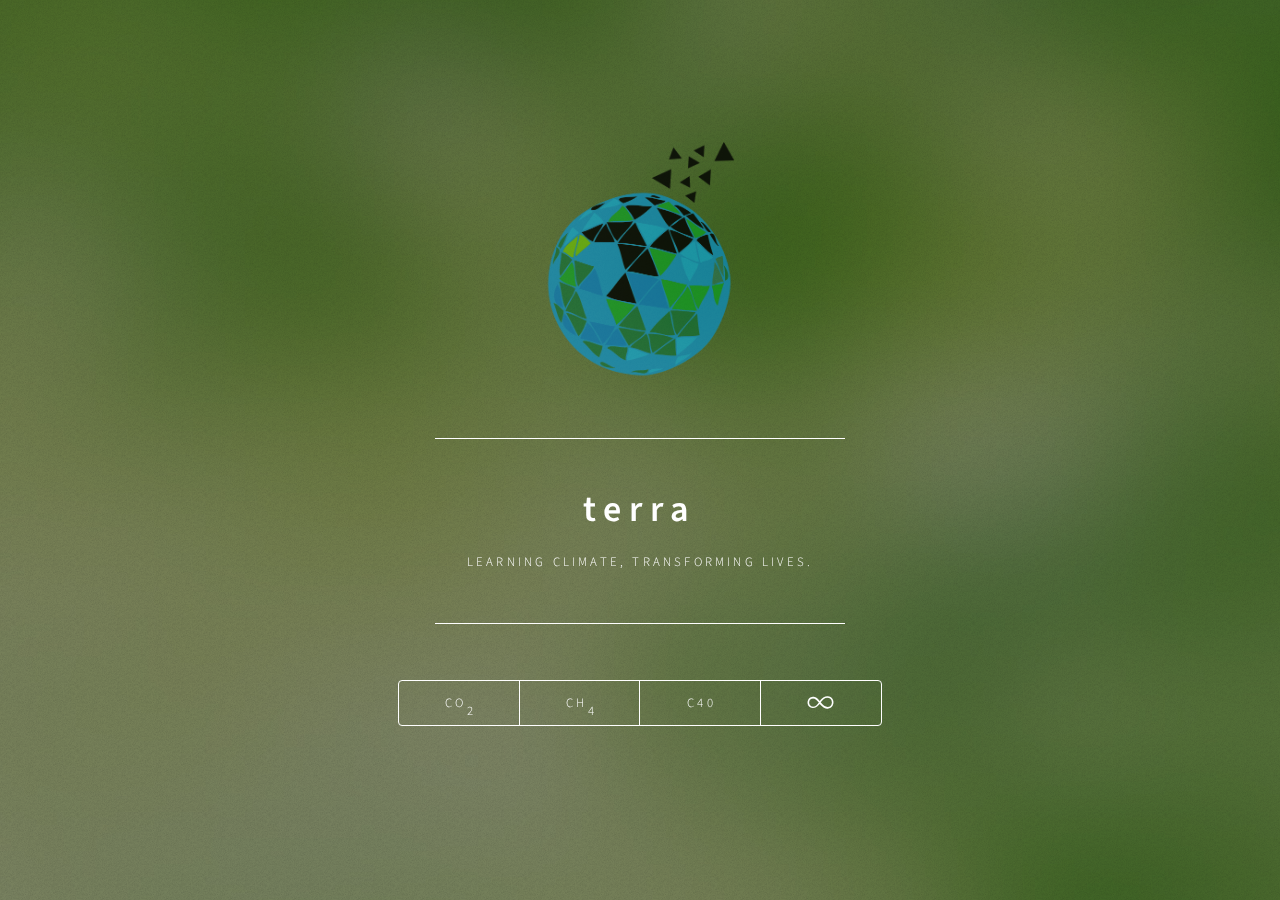
==== commit 57ab8ebc: "add methane" ====
--- a/index.html
+++ b/index.html
@@ -43,7 +43,7 @@
 			<nav>
 				<ul>
 					<li><a href="#intro">CO<sub>2</sub></a></li>
-					<li><a href="#work">CH4</a></li>
+					<li><a href="#work">CH<sub>4</sub></a></li>
 					<li><a href="#about">C40</a></li>
 					<li><a href="#contact" style="font-size: 38px;"> ∞</a></li>
 					<!--<li><a href="#elements">Elements</a></li>-->
@@ -74,15 +74,24 @@
 			</article>
 			<!-- Work -->
 			<article id="work">
-				<h2 class="major">CH4</h2>
-				<span class="image main"><img src="images/pic02.jpg" alt="" /></span>
-				<p>Adipiscing magna sed dolor elit. Praesent eleifend dignissim arcu, at eleifend sapien imperdiet ac. Aliquam erat
-					volutpat. Praesent urna nisi, fringila lorem et vehicula lacinia quam. Integer sollicitudin mauris nec lorem
-					luctus ultrices.</p>
-				<p>Nullam et orci eu lorem consequat tincidunt vivamus et sagittis libero. Mauris aliquet magna magna sed nunc
-					rhoncus pharetra. Pellentesque condimentum sem. In efficitur ligula tate urna. Maecenas laoreet massa vel lacinia
-					pellentesque lorem ipsum dolor. Nullam et orci eu lorem consequat tincidunt. Vivamus et sagittis libero. Mauris
-					aliquet magna magna sed nunc rhoncus amet feugiat tempus.</p>
+				<h2 class="major">Methane (CH<sub>4</sub>)</h2>
+				<span class="image main"><img src="images/CH4.gif" alt="" /></span>
+				<p>Methane is a chemical compound (with 4 hydorgen atoms and 1 carbon atom) and a greehouse gas(second only to
+					carbon dioxide in encapsulating heat) that exists at room temperature(20 degrees celcius). This gas plays a big
+					role and is a big part of the atmospheric gas aroud us.
+					This greenhouse gas(it traps light)is used to generate electricity by burning it as a fuel in a gas turbine as
+					well as domestic heating and cooking. Methane can originate from bodies of water such as lakes and rivers as well
+					as organic material such as livestock.
+					Methane can be emitted from unintentional reasons such as the transport of coal, natural gas, and oil. This brings
+					us to why Methane can be so deadly to the environment and plays a big role in global warming.</p>
+				<p>While Carbon dioxide has more of its molecules floating around and would appear as a stronger facotr, methane's
+					molecules are stronger and have more effect on the atmosphere.(34 times in 100 years). Methane was responsible for
+					60% 0f the radiative forcing caused by carbon dioxide during the industrial revolution. Since methane holds warm
+					air and warm air holds more water vapor and as water vapor is the main cause of global warming, methane warms the
+					atmosphere and slowly transforms this into a maritime climate.
+					Hopes for this greenhouse gas is not high. Scientists and Geologists predict that methane will slowly melt out
+					most of the Antarctic landmass in about 300 years. We can stop this now if we limit our fosil fuel use and start
+					acting more eco-friendly. </p>
 			</article>
 
 			<!-- About -->
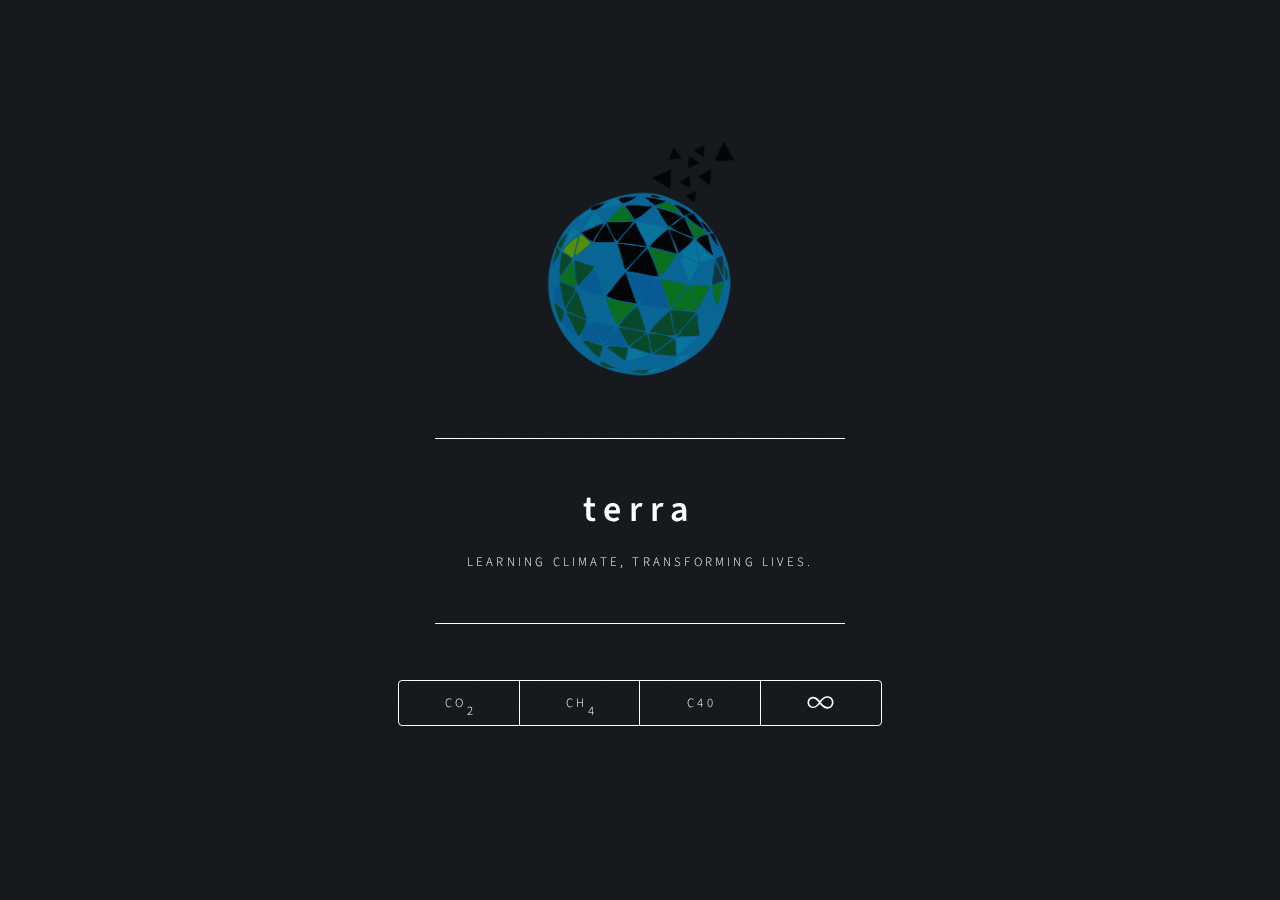
==== commit 363da410: "toronto" ====
--- a/index.html
+++ b/index.html
@@ -61,7 +61,7 @@
 
 				<p>Carbon Dioxide(CO<sub>2</sub>) is an important Greenhouse gas. Although its presence is important in the
 					atmosphere to
-					maintain earth's temperature(only in small amounts), but in excessive amounts
+					maintain earth's temperature, however in excessive amounts
 					it can turn into a world crisis problem. Since the dawn of the era of Industrialization, the levels of CO<sub>2</sub>
 					are
 					increasing dramatically which has created global warming crisis.</p>
@@ -76,7 +76,7 @@
 			<article id="work">
 				<h2 class="major">Methane (CH<sub>4</sub>)</h2>
 				<span class="image main"><img src="images/CH4.gif" alt="" /></span>
-				<p>Methane is a chemical compound (with 4 hydorgen atoms and 1 carbon atom) and a greehouse gas(second only to
+				<!-- <p>Methane is a chemical compound (with 4 hydorgen atoms and 1 carbon atom) and a greehouse gas(second only to
 					carbon dioxide in encapsulating heat) that exists at room temperature(20 degrees celcius). This gas plays a big
 					role and is a big part of the atmospheric gas aroud us.
 					This greenhouse gas(it traps light)is used to generate electricity by burning it as a fuel in a gas turbine as
@@ -91,7 +91,17 @@
 					atmosphere and slowly transforms this into a maritime climate.
 					Hopes for this greenhouse gas is not high. Scientists and Geologists predict that methane will slowly melt out
 					most of the Antarctic landmass in about 300 years. We can stop this now if we limit our fosil fuel use and start
-					acting more eco-friendly. </p>
+					acting more eco-friendly. </p> -->
+					<p>Methane is a chemical compound and a dangerous greehouse gas. 
+							It can originate from bodies of water such as lakes and rivers as well
+							   as organic material such as livestock.
+							   Methane can be emitted from unintentional reasons such as the transport of coal, natural gas, and oil. This brings
+							   us to why Methane can be so deadly to the environment and plays a big role in global warming.</p>
+						   <p>While Carbon dioxide has more of its molecules floating around and would appear as a stronger facotr, methane's
+							   molecules are stronger and have more effect on the atmosphere (34 times in 100 years).
+							   Hopes for this greenhouse gas is not high. Scientists and Geologists predict that methane will slowly melt out
+							   most of the Antarctic landmass in about 300 years. We can stop this now if we limit our fosil fuel use and start
+							   acting more eco-friendly. </p>
 			</article>
 
 			<!-- About -->
@@ -148,7 +158,7 @@
 									<path data-tooltip="<span>Manitoba</span><br><span style='color:#2badd9;'>Winnipeg </span>" id="manitoba" d="m 1686.68,1720.81 -164.42,-1011.509 127.06,-22.481 186.85,-22.468 59.79,-7.5 7.48,0 -7.48,22.48 7.48,14.977 29.89,307.211 82.22,67.43 276.54,292.21 -22.42,14.99 -29.89,14.98 -29.9,7.49 -14.95,-7.49 -37.37,-14.98 -59.8,-14.99 -29.89,-7.49 -22.43,-7.49 0,7.49 7.48,7.49 14.95,7.49 22.42,0 22.42,22.48 7.48,7.49 -7.48,29.97 -7.47,37.47 0,29.97 -7.48,37.46 -7.47,22.48 -44.85,0 -14.94,14.98 -7.48,7.5 -7.47,-7.5 -7.47,7.5 -7.48,14.98 7.48,22.48 7.47,29.97 7.47,14.98 0,14.99 -89.69,7.49 -119.58,14.99 -127.07,22.48 z"
 									 data-hasqtip="5" aria-describedby="qtip-5"></path>
 
-									<a href="index2.html">
+									<a href="#toronto">
 										<path id="ontario" data-tooltip="<span>Ontario</span><br><span style='color:#2badd9;'>Toronto</span>" d="m 2837.71,866.648 -14.95,7.493 -14.95,0 -14.94,-7.493 -14.95,7.493 0,14.988 -7.48,29.973 -14.95,22.476 -22.42,0 -7.48,22.473 -7.47,22.48 -14.95,7.489 -22.42,14.99 -7.47,22.47 7.47,29.97 -7.47,14.99 -7.47,22.48 -7.48,29.97 -7.48,29.97 7.48,29.97 7.48,29.97 0,7.49 -22.43,0 -29.9,-7.49 -37.37,7.49 -22.42,0 -22.43,-14.99 -7.47,0 -29.9,7.5 -7.47,14.98 -7.47,22.48 -22.42,7.49 -44.85,7.5 -29.9,29.97 -7.47,0 -7.47,37.47 -7.48,14.98 -22.42,7.49 -44.85,0 -276.54,-292.21 -82.22,-67.43 -29.89,-307.211 14.94,-7.489 7.48,-37.461 7.47,-7.488 44.85,-14.992 44.84,-14.981 37.38,-22.476 29.89,-14.981 14.95,-22.48 37.37,0 29.9,22.48 14.95,7.489 59.79,-29.969 14.94,0 14.95,14.98 7.48,7.5 29.9,7.489 7.47,14.98 7.48,22.481 7.47,14.988 22.42,7.492 29.9,-14.992 44.85,-7.488 22.42,-14.981 14.94,-22.48 7.48,-22.481 14.94,-7.488 29.9,-14.992 7.47,-7.489 7.49,-14.98 14.94,-7.5 0,-67.43 7.48,-29.98 7.47,-7.488 29.89,-7.493 7.48,-7.488 14.95,-7.5 37.37,14.988 29.9,-7.488 22.42,-7.5 37.37,7.5 22.42,-7.5 7.48,-7.492 14.95,-7.488 14.94,7.488 22.42,0 14.95,-7.488 0,-7.5 7.48,-22.469 7.47,-29.973 22.42,-22.48 0,-29.969 -22.42,-7.488 -14.95,7.488 -7.47,14.988 -22.42,14.981 -29.9,22.48 0,-7.488 7.48,-7.5 7.47,-14.981 0,-22.48 -14.95,-29.969 -7.47,-29.972 7.47,-37.457 -7.47,-22.481 -22.43,-7.492 -7.47,-22.481 -14.95,-37.4566 7.47,-14.9805 -7.47,-14.9921 -29.9,0 0,-22.4805 7.48,-7.4883 7.47,0 22.42,7.4883 37.38,22.4805 14.95,22.4804 22.42,22.4727 44.84,0 22.42,7.5 22.43,22.4691 14.95,0 22.42,7.5 14.94,7.488 7.48,7.492 0,14.988 -59.79,0 0,7.493 7.47,22.48 29.9,22.469 29.89,14.988 29.9,7.492 29.9,-7.492 37.37,7.492 22.42,14.989 22.42,7.492 22.42,37.457 29.9,44.961 37.37,29.961 22.42,14.988 37.38,29.973 -7.48,0 -29.9,7.488 -22.42,0 -29.89,-14.981 -14.95,-7.488 -67.27,0 -89.69,37.469 -29.9,0 -44.84,37.461 -29.9,22.48 -7.48,22.469 -37.36,344.672 -14.95,14.976 z"
 										 data-hasqtip="6" aria-describedby="qtip-6"></path>
 									</a>
@@ -197,6 +207,12 @@
 				</div> -->
 			</article>
 
+			<article id="toronto">
+					<h2 class="major">Toronto</h2>
+					<span class="image main"><img src="images/Capture1.PNG" alt="" /><img src="images/Capture2.PNG" alt="" /></span>
+					
+				</article>
+
 			<!-- Contact -->
 			<article id="contact">
 				<h2 class="major">Future</h2>
--- a/assets/css/main.css
+++ b/assets/css/main.css
@@ -1134,7 +1134,7 @@
 			-webkit-transition: -webkit-transform 0.325s ease-in-out, -webkit-filter 0.325s ease-in-out;
 			-ms-transition: -ms-transform 0.325s ease-in-out, -ms-filter 0.325s ease-in-out;
 			transition: transform 0.325s ease-in-out, filter 0.325s ease-in-out;
-			background-image: url("../../images/bg3.jpg");
+			background-image: url("https://www.sciencedaily.com/images/2013/11/131122103940_1_900x600.jpg");
 			background-position: center;
 			background-size: cover;
 			background-repeat: no-repeat;
@@ -1526,7 +1526,7 @@
 			position: relative;
 			width: 40rem;
 			max-width: 100%;
-			background-color: rgba(40, 60, 46, 0.5);
+			background-color: rgba(81, 100, 121, 0.5);
 			border-radius: 4px;
 			opacity: 0;
 		}
